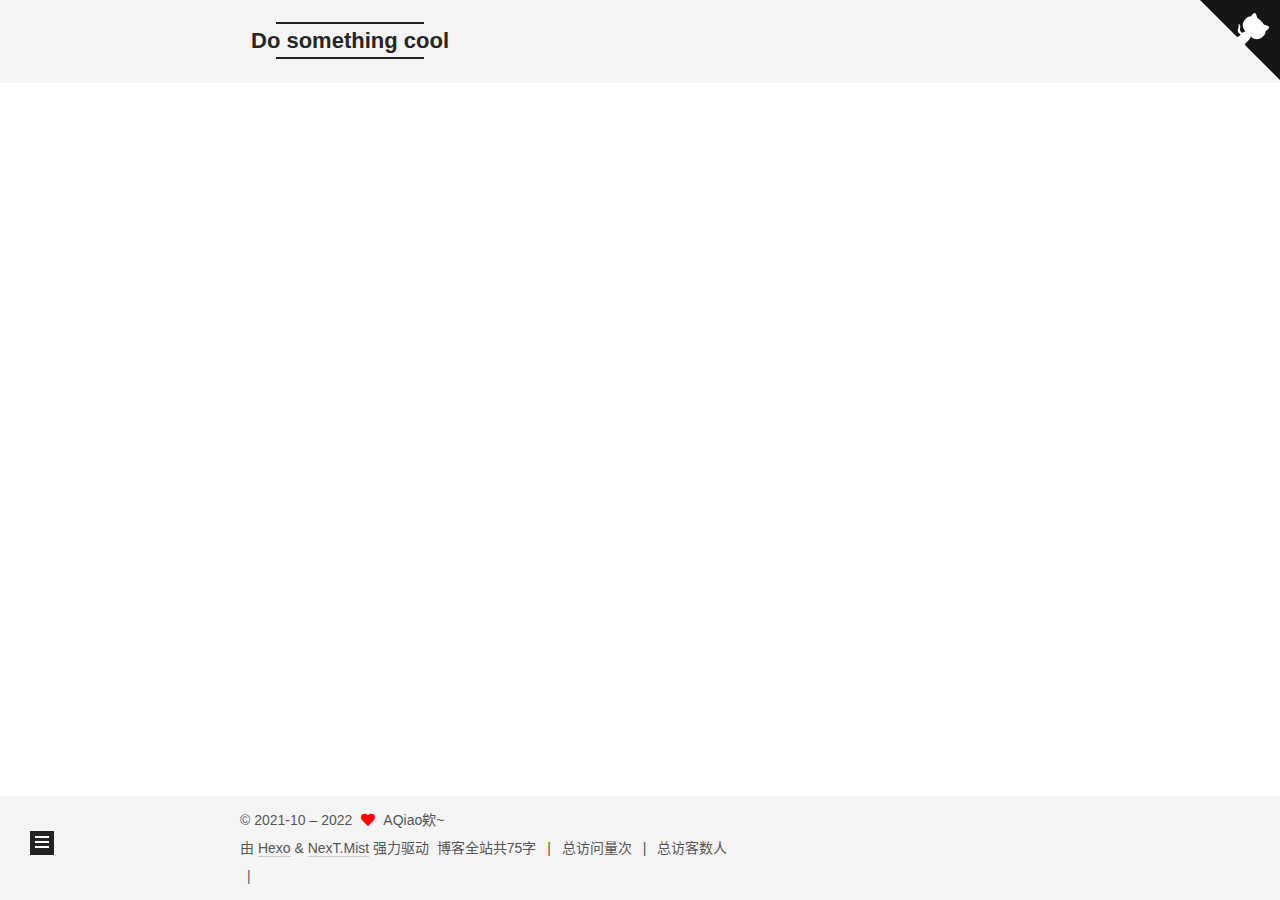
==== about/index.html @ c262dad4 "Site updated: 2022-08-11 15:58:50" ====
<!DOCTYPE html>
<html lang="zh-CN">
<head>
  <meta charset="UTF-8">
<meta name="viewport" content="width=device-width, initial-scale=1, maximum-scale=2">
<meta name="theme-color" content="#222">
<meta name="generator" content="Hexo 6.2.0">
  <link rel="apple-touch-icon" sizes="180x180" href="/images/apple-touch-icon-next.png">
  <link rel="icon" type="image/png" sizes="32x32" href="/images/favicon-32x32-next.png">
  <link rel="icon" type="image/png" sizes="16x16" href="/images/favicon-16x16-next.png">
  <link rel="mask-icon" href="/images/logo.svg" color="#222">

<link rel="stylesheet" href="/css/main.css">


<link rel="stylesheet" href="/lib/font-awesome/css/all.min.css">
  <link rel="stylesheet" href="/lib/pace/pace-theme-minimal.min.css">
  <script src="/lib/pace/pace.min.js"></script>

<script id="hexo-configurations">
    var NexT = window.NexT || {};
    var CONFIG = {"hostname":"example.com","root":"/","scheme":"Mist","version":"7.8.0","exturl":false,"sidebar":{"position":"left","display":"post","padding":18,"offset":12,"onmobile":false},"copycode":{"enable":false,"show_result":false,"style":null},"back2top":{"enable":true,"sidebar":false,"scrollpercent":false},"bookmark":{"enable":false,"color":"#222","save":"auto"},"fancybox":false,"mediumzoom":false,"lazyload":false,"pangu":false,"comments":{"style":"tabs","active":null,"storage":true,"lazyload":false,"nav":null},"algolia":{"hits":{"per_page":10},"labels":{"input_placeholder":"Search for Posts","hits_empty":"We didn't find any results for the search: ${query}","hits_stats":"${hits} results found in ${time} ms"}},"localsearch":{"enable":false,"trigger":"auto","top_n_per_article":1,"unescape":false,"preload":false},"motion":{"enable":true,"async":false,"transition":{"post_block":"fadeIn","post_header":"slideDownIn","post_body":"slideDownIn","coll_header":"slideLeftIn","sidebar":"slideUpIn"}}};
  </script>

  <meta name="description" content="日復一日也會有新的快樂">
<meta property="og:type" content="website">
<meta property="og:title" content="关于">
<meta property="og:url" content="http://example.com/about/index.html">
<meta property="og:site_name" content="Do something cool">
<meta property="og:description" content="日復一日也會有新的快樂">
<meta property="og:locale" content="zh_CN">
<meta property="article:published_time" content="2021-10-11T02:44:35.000Z">
<meta property="article:modified_time" content="2022-08-11T02:46:52.589Z">
<meta property="article:author" content="AQiao欸~">
<meta property="article:tag" content="坚持">
<meta name="twitter:card" content="summary">

<link rel="canonical" href="http://example.com/about/">


<script id="page-configurations">
  // https://hexo.io/docs/variables.html
  CONFIG.page = {
    sidebar: "",
    isHome : false,
    isPost : false,
    lang   : 'zh-CN'
  };
</script>

  <title>关于 | Do something cool
</title>
  






  <noscript>
  <style>
  .use-motion .brand,
  .use-motion .menu-item,
  .sidebar-inner,
  .use-motion .post-block,
  .use-motion .pagination,
  .use-motion .comments,
  .use-motion .post-header,
  .use-motion .post-body,
  .use-motion .collection-header { opacity: initial; }

  .use-motion .site-title,
  .use-motion .site-subtitle {
    opacity: initial;
    top: initial;
  }

  .use-motion .logo-line-before i { left: initial; }
  .use-motion .logo-line-after i { right: initial; }
  </style>
</noscript>

<link rel="alternate" href="/rss2.xml" title="Do something cool" type="application/rss+xml">
</head>

<body itemscope itemtype="http://schema.org/WebPage">
  <div class="container use-motion">
    <div class="headband"></div>
    <a target="_blank" rel="noopener" href="https://your-url" class="github-corner" aria-label="View source on GitHub"><svg width="80" height="80" viewBox="0 0 250 250" style="fill:#151513; color:#fff; position: absolute; top: 0; border: 0; right: 0;" aria-hidden="true"><path d="M0,0 L115,115 L130,115 L142,142 L250,250 L250,0 Z"></path><path d="M128.3,109.0 C113.8,99.7 119.0,89.6 119.0,89.6 C122.0,82.7 120.5,78.6 120.5,78.6 C119.2,72.0 123.4,76.3 123.4,76.3 C127.3,80.9 125.5,87.3 125.5,87.3 C122.9,97.6 130.6,101.9 134.4,103.2" fill="currentColor" style="transform-origin: 130px 106px;" class="octo-arm"></path><path d="M115.0,115.0 C114.9,115.1 118.7,116.5 119.8,115.4 L133.7,101.6 C136.9,99.2 139.9,98.4 142.2,98.6 C133.8,88.0 127.5,74.4 143.8,58.0 C148.5,53.4 154.0,51.2 159.7,51.0 C160.3,49.4 163.2,43.6 171.4,40.1 C171.4,40.1 176.1,42.5 178.8,56.2 C183.1,58.6 187.2,61.8 190.9,65.4 C194.5,69.0 197.7,73.2 200.1,77.6 C213.8,80.2 216.3,84.9 216.3,84.9 C212.7,93.1 206.9,96.0 205.4,96.6 C205.1,102.4 203.0,107.8 198.3,112.5 C181.9,128.9 168.3,122.5 157.7,114.1 C157.9,116.9 156.7,120.9 152.7,124.9 L141.0,136.5 C139.8,137.7 141.6,141.9 141.8,141.8 Z" fill="currentColor" class="octo-body"></path></svg></a><style>.github-corner:hover .octo-arm{animation:octocat-wave 560ms ease-in-out}@keyframes octocat-wave{0%,100%{transform:rotate(0)}20%,60%{transform:rotate(-25deg)}40%,80%{transform:rotate(10deg)}}@media (max-width:500px){.github-corner:hover .octo-arm{animation:none}.github-corner .octo-arm{animation:octocat-wave 560ms ease-in-out}}</style>

    <header class="header" itemscope itemtype="http://schema.org/WPHeader">
      <div class="header-inner"><div class="site-brand-container">
  <div class="site-nav-toggle">
    <div class="toggle" aria-label="切换导航栏">
      <span class="toggle-line toggle-line-first"></span>
      <span class="toggle-line toggle-line-middle"></span>
      <span class="toggle-line toggle-line-last"></span>
    </div>
  </div>

  <div class="site-meta">

    <a href="/" class="brand" rel="start">
      <span class="logo-line-before"><i></i></span>
      <h1 class="site-title">Do something cool</h1>
      <span class="logo-line-after"><i></i></span>
    </a>
      <p class="site-subtitle" itemprop="description">永远相信坚持的力量</p>
  </div>

  <div class="site-nav-right">
    <div class="toggle popup-trigger">
    </div>
  </div>
</div>




<nav class="site-nav">
  <ul id="menu" class="main-menu menu">
        <li class="menu-item menu-item-home">

    <a href="/" rel="section"><i class="fa fa-home fa-fw"></i>首页</a>

  </li>
        <li class="menu-item menu-item-archives">

    <a href="/archives/" rel="section"><i class="fa fa-archive fa-fw"></i>归档</a>

  </li>
        <li class="menu-item menu-item-categories">

    <a href="/categories/" rel="section"><i class="fa fa-th fa-fw"></i>分类</a>

  </li>
        <li class="menu-item menu-item-tags">

    <a href="/tags/" rel="section"><i class="fa fa-tags fa-fw"></i>标签</a>

  </li>
        <li class="menu-item menu-item-about">

    <a href="/about/" rel="section"><i class="fa fa-user fa-fw"></i>关于</a>

  </li>
        <li class="menu-item menu-item-schedule">

    <a href="/schedule/" rel="section"><i class="fa fa-calendar fa-fw"></i>日程表</a>

  </li>
        <li class="menu-item menu-item-resources">

    <a href="/resources/" rel="section"><i class="fa fa-download fa-fw"></i>资源</a>

  </li>
  </ul>
</nav>




</div>
    </header>

    
  <div class="back-to-top">
    <i class="fa fa-arrow-up"></i>
    <span>0%</span>
  </div>


    <main class="main">
      <div class="main-inner">
        <div class="content-wrap">
          
  
  

          <div class="content page posts-expand">
            

    
    
    
    <div class="post-block" lang="zh-CN">
      <header class="post-header">

<h1 class="post-title" itemprop="name headline">关于
</h1>

<div class="post-meta">
  

</div>

</header>

      
      
      
      <div class="post-body">
          
      </div>
      
      
      
    </div>
    

    
    
    


          </div>
          

<script>
  window.addEventListener('tabs:register', () => {
    let { activeClass } = CONFIG.comments;
    if (CONFIG.comments.storage) {
      activeClass = localStorage.getItem('comments_active') || activeClass;
    }
    if (activeClass) {
      let activeTab = document.querySelector(`a[href="#comment-${activeClass}"]`);
      if (activeTab) {
        activeTab.click();
      }
    }
  });
  if (CONFIG.comments.storage) {
    window.addEventListener('tabs:click', event => {
      if (!event.target.matches('.tabs-comment .tab-content .tab-pane')) return;
      let commentClass = event.target.classList[1];
      localStorage.setItem('comments_active', commentClass);
    });
  }
</script>

        </div>
          
  
  <div class="toggle sidebar-toggle">
    <span class="toggle-line toggle-line-first"></span>
    <span class="toggle-line toggle-line-middle"></span>
    <span class="toggle-line toggle-line-last"></span>
  </div>

  <aside class="sidebar">
    <div class="sidebar-inner">

      <ul class="sidebar-nav motion-element">
        <li class="sidebar-nav-toc">
          文章目录
        </li>
        <li class="sidebar-nav-overview">
          站点概览
        </li>
      </ul>

      <!--noindex-->
      <div class="post-toc-wrap sidebar-panel">
      </div>
      <!--/noindex-->

      <div class="site-overview-wrap sidebar-panel">
        <div class="site-author motion-element" itemprop="author" itemscope itemtype="http://schema.org/Person">
    <img class="site-author-image" itemprop="image" alt="AQiao欸~"
      src="/images/avatar.png">
  <p class="site-author-name" itemprop="name">AQiao欸~</p>
  <div class="site-description" itemprop="description">日復一日也會有新的快樂</div>
</div>
<div class="site-state-wrap motion-element">
  <nav class="site-state">
      <div class="site-state-item site-state-posts">
          <a href="/archives/">
        
          <span class="site-state-item-count">1</span>
          <span class="site-state-item-name">日志</span>
        </a>
      </div>
  </nav>
</div>
  <div class="links-of-author motion-element">
      <span class="links-of-author-item">
        <a href="https://github.com/Qiaoxqx" title="GitHub → https:&#x2F;&#x2F;github.com&#x2F;Qiaoxqx" rel="noopener" target="_blank"><i class="fab fa-github fa-fw"></i>GitHub</a>
      </span>
      <span class="links-of-author-item">
        <a href="mailto:strive_xqx0603@126.com" title="E-Mail → mailto:strive_xqx0603@126.com" rel="noopener" target="_blank"><i class="fa fa-envelope fa-fw"></i>E-Mail</a>
      </span>
  </div>


  <div class="links-of-blogroll motion-element">
    <div class="links-of-blogroll-title"><i class="fa fa-link fa-fw"></i>
      Links
    </div>
    <ul class="links-of-blogroll-list">
        <li class="links-of-blogroll-item">
          <a href="https://leetcode.cn/" title="https:&#x2F;&#x2F;leetcode.cn" rel="noopener" target="_blank">leetcode</a>
        </li>
        <li class="links-of-blogroll-item">
          <a href="https://xiaolincoding.com/" title="https:&#x2F;&#x2F;xiaolincoding.com" rel="noopener" target="_blank">小林coding</a>
        </li>
        <li class="links-of-blogroll-item">
          <a href="https://baidu.com/" title="https:&#x2F;&#x2F;baidu.com" rel="noopener" target="_blank">百度</a>
        </li>
    </ul>
  </div>

      </div>

    </div>
  </aside>
  <div id="sidebar-dimmer"></div>


      </div>
    </main>

    <footer class="footer">
      <div class="footer-inner">
        

        

<div class="copyright">
  
  &copy; 2021-10 – 
  <span itemprop="copyrightYear">2022</span>
  <span class="with-love">
    <i class="fa fa-heart"></i>
  </span>
  <span class="author" itemprop="copyrightHolder">AQiao欸~</span>
</div>
  <div class="powered-by">由 <a href="https://hexo.io/" class="theme-link" rel="noopener" target="_blank">Hexo</a> & <a href="https://mist.theme-next.org/" class="theme-link" rel="noopener" target="_blank">NexT.Mist</a> 强力驱动
  </div>

<div class="theme-info">
  <div class="powered-by"></div>
  <span class="post-count">博客全站共75字</span>
</div>


    <script async src="//dn-lbstatics.qbox.me/busuanzi/2.3/busuanzi.pure.mini.js"></script>
    <span class="post-meta-divider">|</span>
    <span id="busuanzi_container_site_pv">总访问量<span id="busuanzi_value_site_pv"></span>次</span>
    <span class="post-meta-divider">|</span>
    <span id="busuanzi_container_site_uv">总访客数<span id="busuanzi_value_site_uv"></span>人</span>
<!-- 不蒜子计数初始值纠正 -->
<script>
$(document).ready(function() {

    var int = setInterval(fixCount, 50);  // 50ms周期检测函数
    var countOffset = 0;  // 初始化首次数据

    function fixCount() {            
       if (document.getElementById("busuanzi_container_site_pv").style.display != "none")
        {
            $("#busuanzi_value_site_pv").html(parseInt($("#busuanzi_value_site_pv").html()) + countOffset); 
            clearInterval(int);
        }                  
        if ($("#busuanzi_container_site_pv").css("display") != "none")
        {
            $("#busuanzi_value_site_uv").html(parseInt($("#busuanzi_value_site_uv").html()) + countOffset); // 加上初始数据 
            clearInterval(int); // 停止检测
        }  
    }
       	
});
</script> 


        
<div class="busuanzi-count">
  <script async src="https://busuanzi.ibruce.info/busuanzi/2.3/busuanzi.pure.mini.js"></script>
    <span class="post-meta-item" id="busuanzi_container_site_uv" style="display: none;">
      <span class="post-meta-item-icon">
        <i class="fa fa-user"></i>
      </span>
      <span class="site-uv" title="总访客量">
        <span id="busuanzi_value_site_uv"></span>
      </span>
    </span>
    <span class="post-meta-divider">|</span>
    <span class="post-meta-item" id="busuanzi_container_site_pv" style="display: none;">
      <span class="post-meta-item-icon">
        <i class="fa fa-eye"></i>
      </span>
      <span class="site-pv" title="总访问量">
        <span id="busuanzi_value_site_pv"></span>
      </span>
    </span>
</div>








      </div>
    </footer>
  </div>

  
  <script src="/lib/anime.min.js"></script>
  <script src="/lib/velocity/velocity.min.js"></script>
  <script src="/lib/velocity/velocity.ui.min.js"></script>

<script src="/js/utils.js"></script>

<script src="/js/motion.js"></script>


<script src="/js/schemes/muse.js"></script>


<script src="/js/next-boot.js"></script>




  















  

  


</body>
</html>
---- css/main.css ----
:root {
  --body-bg-color: #fff;
  --content-bg-color: #f5f5f5;
  --card-bg-color: #f5f5f5;
  --text-color: #555;
  --blockquote-color: #666;
  --link-color: #555;
  --link-hover-color: #222;
  --brand-color: #222;
  --brand-hover-color: #222;
  --table-row-odd-bg-color: #f9f9f9;
  --table-row-hover-bg-color: #f5f5f5;
  --menu-item-bg-color: #ddd;
  --btn-default-bg: transparent;
  --btn-default-color: var(--link-color);
  --btn-default-border-color: var(--link-color);
  --btn-default-hover-bg: transparent;
  --btn-default-hover-color: var(--link-hover-color);
  --btn-default-hover-border-color: var(--link-hover-color);
}
html {
  line-height: 1.15; /* 1 */
  -webkit-text-size-adjust: 100%; /* 2 */
}
body {
  margin: 0;
}
main {
  display: block;
}
h1 {
  font-size: 2em;
  margin: 0.67em 0;
}
hr {
  box-sizing: content-box; /* 1 */
  height: 0; /* 1 */
  overflow: visible; /* 2 */
}
pre {
  font-family: monospace, monospace; /* 1 */
  font-size: 1em; /* 2 */
}
a {
  background: transparent;
}
abbr[title] {
  border-bottom: none; /* 1 */
  text-decoration: underline; /* 2 */
  text-decoration: underline dotted; /* 2 */
}
b,
strong {
  font-weight: bolder;
}
code,
kbd,
samp {
  font-family: monospace, monospace; /* 1 */
  font-size: 1em; /* 2 */
}
small {
  font-size: 80%;
}
sub,
sup {
  font-size: 75%;
  line-height: 0;
  position: relative;
  vertical-align: baseline;
}
sub {
  bottom: -0.25em;
}
sup {
  top: -0.5em;
}
img {
  border-style: none;
}
button,
input,
optgroup,
select,
textarea {
  font-family: inherit; /* 1 */
  font-size: 100%; /* 1 */
  line-height: 1.15; /* 1 */
  margin: 0; /* 2 */
}
button,
input {
/* 1 */
  overflow: visible;
}
button,
select {
/* 1 */
  text-transform: none;
}
button,
[type='button'],
[type='reset'],
[type='submit'] {
  -webkit-appearance: button;
}
button::-moz-focus-inner,
[type='button']::-moz-focus-inner,
[type='reset']::-moz-focus-inner,
[type='submit']::-moz-focus-inner {
  border-style: none;
  padding: 0;
}
button:-moz-focusring,
[type='button']:-moz-focusring,
[type='reset']:-moz-focusring,
[type='submit']:-moz-focusring {
  outline: 1px dotted ButtonText;
}
fieldset {
  padding: 0.35em 0.75em 0.625em;
}
legend {
  box-sizing: border-box; /* 1 */
  color: inherit; /* 2 */
  display: table; /* 1 */
  max-width: 100%; /* 1 */
  padding: 0; /* 3 */
  white-space: normal; /* 1 */
}
progress {
  vertical-align: baseline;
}
textarea {
  overflow: auto;
}
[type='checkbox'],
[type='radio'] {
  box-sizing: border-box; /* 1 */
  padding: 0; /* 2 */
}
[type='number']::-webkit-inner-spin-button,
[type='number']::-webkit-outer-spin-button {
  height: auto;
}
[type='search'] {
  outline-offset: -2px; /* 2 */
  -webkit-appearance: textfield; /* 1 */
}
[type='search']::-webkit-search-decoration {
  -webkit-appearance: none;
}
::-webkit-file-upload-button {
  font: inherit; /* 2 */
  -webkit-appearance: button; /* 1 */
}
details {
  display: block;
}
summary {
  display: list-item;
}
template {
  display: none;
}
[hidden] {
  display: none;
}
::selection {
  background: #262a30;
  color: #eee;
}
html,
body {
  height: 100%;
}
body {
  background: var(--body-bg-color);
  color: var(--text-color);
  font-family: 'Lato', "PingFang SC", "Microsoft YaHei", sans-serif;
  font-size: 1em;
  line-height: 2;
}
@media (max-width: 991px) {
  body {
    padding-left: 0 !important;
    padding-right: 0 !important;
  }
}
h1,
h2,
h3,
h4,
h5,
h6 {
  font-family: 'Lato', "PingFang SC", "Microsoft YaHei", sans-serif;
  font-weight: bold;
  line-height: 1.5;
  margin: 20px 0 15px;
}
h1 {
  font-size: 1.5em;
}
h2 {
  font-size: 1.375em;
}
h3 {
  font-size: 1.25em;
}
h4 {
  font-size: 1.125em;
}
h5 {
  font-size: 1em;
}
h6 {
  font-size: 0.875em;
}
p {
  margin: 0 0 20px 0;
}
a,
span.exturl {
  border-bottom: 1px solid #ccc;
  color: var(--link-color);
  outline: 0;
  text-decoration: none;
  overflow-wrap: break-word;
  word-wrap: break-word;
  cursor: pointer;
}
a:hover,
span.exturl:hover {
  border-bottom-color: var(--link-hover-color);
  color: var(--link-hover-color);
}
iframe,
img,
video {
  display: block;
  margin-left: auto;
  margin-right: auto;
  max-width: 100%;
}
hr {
  background-image: repeating-linear-gradient(-45deg, #ddd, #ddd 4px, transparent 4px, transparent 8px);
  border: 0;
  height: 3px;
  margin: 40px 0;
}
blockquote {
  border-left: 4px solid #ddd;
  color: var(--blockquote-color);
  margin: 0;
  padding: 0 15px;
}
blockquote cite::before {
  content: '-';
  padding: 0 5px;
}
dt {
  font-weight: bold;
}
dd {
  margin: 0;
  padding: 0;
}
kbd {
  background-color: #f5f5f5;
  background-image: linear-gradient(#eee, #fff, #eee);
  border: 1px solid #ccc;
  border-radius: 0.2em;
  box-shadow: 0.1em 0.1em 0.2em rgba(0,0,0,0.1);
  color: #555;
  font-family: inherit;
  padding: 0.1em 0.3em;
  white-space: nowrap;
}
.table-container {
  overflow: auto;
}
table {
  border-collapse: collapse;
  border-spacing: 0;
  font-size: 0.875em;
  margin: 0 0 20px 0;
  width: 100%;
}
tbody tr:nth-of-type(odd) {
  background: var(--table-row-odd-bg-color);
}
tbody tr:hover {
  background: var(--table-row-hover-bg-color);
}
caption,
th,
td {
  font-weight: normal;
  padding: 8px;
  vertical-align: middle;
}
th,
td {
  border: 1px solid #ddd;
  border-bottom: 3px solid #ddd;
}
th {
  font-weight: 700;
  padding-bottom: 10px;
}
td {
  border-bottom-width: 1px;
}
.btn {
  background: var(--btn-default-bg);
  border: 2px solid var(--btn-default-border-color);
  border-radius: 0;
  color: var(--btn-default-color);
  display: inline-block;
  font-size: 0.875em;
  line-height: 2;
  padding: 0 20px;
  text-decoration: none;
  transition-property: background-color;
  transition-delay: 0s;
  transition-duration: 0.2s;
  transition-timing-function: ease-in-out;
}
.btn:hover {
  background: var(--btn-default-hover-bg);
  border-color: var(--btn-default-hover-border-color);
  color: var(--btn-default-hover-color);
}
.btn + .btn {
  margin: 0 0 8px 8px;
}
.btn .fa-fw {
  text-align: left;
  width: 1.285714285714286em;
}
.toggle {
  line-height: 0;
}
.toggle .toggle-line {
  background: #fff;
  display: inline-block;
  height: 2px;
  left: 0;
  position: relative;
  top: 0;
  transition: all 0.4s;
  vertical-align: top;
  width: 100%;
}
.toggle .toggle-line:not(:first-child) {
  margin-top: 3px;
}
.toggle.toggle-arrow .toggle-line-first {
  left: 50%;
  top: 2px;
  transform: rotate(45deg);
  width: 50%;
}
.toggle.toggle-arrow .toggle-line-middle {
  left: 2px;
  width: 90%;
}
.toggle.toggle-arrow .toggle-line-last {
  left: 50%;
  top: -2px;
  transform: rotate(-45deg);
  width: 50%;
}
.toggle.toggle-close .toggle-line-first {
  transform: rotate(-45deg);
  top: 5px;
}
.toggle.toggle-close .toggle-line-middle {
  opacity: 0;
}
.toggle.toggle-close .toggle-line-last {
  transform: rotate(45deg);
  top: -5px;
}
.highlight,
pre {
  background: #f7f7f7;
  color: #4d4d4c;
  line-height: 1.6;
  margin: 0 auto 20px;
}
pre,
code {
  font-family: consolas, Menlo, monospace, "PingFang SC", "Microsoft YaHei";
}
code {
  background: #eee;
  border-radius: 3px;
  color: #555;
  padding: 2px 4px;
  overflow-wrap: break-word;
  word-wrap: break-word;
}
.highlight *::selection {
  background: #d6d6d6;
}
.highlight pre {
  border: 0;
  margin: 0;
  padding: 10px 0;
}
.highlight table {
  border: 0;
  margin: 0;
  width: auto;
}
.highlight td {
  border: 0;
  padding: 0;
}
.highlight figcaption {
  background: #eff2f3;
  color: #4d4d4c;
  display: flex;
  font-size: 0.875em;
  justify-content: space-between;
  line-height: 1.2;
  padding: 0.5em;
}
.highlight figcaption a {
  color: #4d4d4c;
}
.highlight figcaption a:hover {
  border-bottom-color: #4d4d4c;
}
.highlight .gutter {
  -moz-user-select: none;
  -ms-user-select: none;
  -webkit-user-select: none;
  user-select: none;
}
.highlight .gutter pre {
  background: #eff2f3;
  color: #869194;
  padding-left: 10px;
  padding-right: 10px;
  text-align: right;
}
.highlight .code pre {
  background: #f7f7f7;
  padding-left: 10px;
  width: 100%;
}
.gist table {
  width: auto;
}
.gist table td {
  border: 0;
}
pre {
  overflow: auto;
  padding: 10px;
}
pre code {
  background: none;
  color: #4d4d4c;
  font-size: 0.875em;
  padding: 0;
  text-shadow: none;
}
pre .deletion {
  background: #fdd;
}
pre .addition {
  background: #dfd;
}
pre .meta {
  color: #eab700;
  -moz-user-select: none;
  -ms-user-select: none;
  -webkit-user-select: none;
  user-select: none;
}
pre .comment {
  color: #8e908c;
}
pre .variable,
pre .attribute,
pre .tag,
pre .name,
pre .regexp,
pre .ruby .constant,
pre .xml .tag .title,
pre .xml .pi,
pre .xml .doctype,
pre .html .doctype,
pre .css .id,
pre .css .class,
pre .css .pseudo {
  color: #c82829;
}
pre .number,
pre .preprocessor,
pre .built_in,
pre .builtin-name,
pre .literal,
pre .params,
pre .constant,
pre .command {
  color: #f5871f;
}
pre .ruby .class .title,
pre .css .rules .attribute,
pre .string,
pre .symbol,
pre .value,
pre .inheritance,
pre .header,
pre .ruby .symbol,
pre .xml .cdata,
pre .special,
pre .formula {
  color: #718c00;
}
pre .title,
pre .css .hexcolor {
  color: #3e999f;
}
pre .function,
pre .python .decorator,
pre .python .title,
pre .ruby .function .title,
pre .ruby .title .keyword,
pre .perl .sub,
pre .javascript .title,
pre .coffeescript .title {
  color: #4271ae;
}
pre .keyword,
pre .javascript .function {
  color: #8959a8;
}
.blockquote-center {
  border-left: none;
  margin: 40px 0;
  padding: 0;
  position: relative;
  text-align: center;
}
.blockquote-center .fa {
  display: block;
  opacity: 0.6;
  position: absolute;
  width: 100%;
}
.blockquote-center .fa-quote-left {
  border-top: 1px solid #ccc;
  text-align: left;
  top: -20px;
}
.blockquote-center .fa-quote-right {
  border-bottom: 1px solid #ccc;
  text-align: right;
  bottom: -20px;
}
.blockquote-center p,
.blockquote-center div {
  text-align: center;
}
.post-body .group-picture img {
  margin: 0 auto;
  padding: 0 3px;
}
.group-picture-row {
  margin-bottom: 6px;
  overflow: hidden;
}
.group-picture-column {
  float: left;
  margin-bottom: 10px;
}
.post-body .label {
  color: #555;
  display: inline;
  padding: 0 2px;
}
.post-body .label.default {
  background: #f0f0f0;
}
.post-body .label.primary {
  background: #efe6f7;
}
.post-body .label.info {
  background: #e5f2f8;
}
.post-body .label.success {
  background: #e7f4e9;
}
.post-body .label.warning {
  background: #fcf6e1;
}
.post-body .label.danger {
  background: #fae8eb;
}
.post-body .tabs {
  margin-bottom: 20px;
}
.post-body .tabs,
.tabs-comment {
  display: block;
  padding-top: 10px;
  position: relative;
}
.post-body .tabs ul.nav-tabs,
.tabs-comment ul.nav-tabs {
  display: flex;
  flex-wrap: wrap;
  margin: 0;
  margin-bottom: -1px;
  padding: 0;
}
@media (max-width: 413px) {
  .post-body .tabs ul.nav-tabs,
  .tabs-comment ul.nav-tabs {
    display: block;
    margin-bottom: 5px;
  }
}
.post-body .tabs ul.nav-tabs li.tab,
.tabs-comment ul.nav-tabs li.tab {
  border-bottom: 1px solid #ddd;
  border-left: 1px solid transparent;
  border-right: 1px solid transparent;
  border-top: 3px solid transparent;
  flex-grow: 1;
  list-style-type: none;
  border-radius: 0 0 0 0;
}
@media (max-width: 413px) {
  .post-body .tabs ul.nav-tabs li.tab,
  .tabs-comment ul.nav-tabs li.tab {
    border-bottom: 1px solid transparent;
    border-left: 3px solid transparent;
    border-right: 1px solid transparent;
    border-top: 1px solid transparent;
  }
}
@media (max-width: 413px) {
  .post-body .tabs ul.nav-tabs li.tab,
  .tabs-comment ul.nav-tabs li.tab {
    border-radius: 0;
  }
}
.post-body .tabs ul.nav-tabs li.tab a,
.tabs-comment ul.nav-tabs li.tab a {
  border-bottom: initial;
  display: block;
  line-height: 1.8;
  outline: 0;
  padding: 0.25em 0.75em;
  text-align: center;
  transition-delay: 0s;
  transition-duration: 0.2s;
  transition-timing-function: ease-out;
}
.post-body .tabs ul.nav-tabs li.tab a i,
.tabs-comment ul.nav-tabs li.tab a i {
  width: 1.285714285714286em;
}
.post-body .tabs ul.nav-tabs li.tab.active,
.tabs-comment ul.nav-tabs li.tab.active {
  border-bottom: 1px solid transparent;
  border-left: 1px solid #ddd;
  border-right: 1px solid #ddd;
  border-top: 3px solid #fc6423;
}
@media (max-width: 413px) {
  .post-body .tabs ul.nav-tabs li.tab.active,
  .tabs-comment ul.nav-tabs li.tab.active {
    border-bottom: 1px solid #ddd;
    border-left: 3px solid #fc6423;
    border-right: 1px solid #ddd;
    border-top: 1px solid #ddd;
  }
}
.post-body .tabs ul.nav-tabs li.tab.active a,
.tabs-comment ul.nav-tabs li.tab.active a {
  color: var(--link-color);
  cursor: default;
}
.post-body .tabs .tab-content .tab-pane,
.tabs-comment .tab-content .tab-pane {
  border: 1px solid #ddd;
  border-top: 0;
  padding: 20px 20px 0 20px;
  border-radius: 0;
}
.post-body .tabs .tab-content .tab-pane:not(.active),
.tabs-comment .tab-content .tab-pane:not(.active) {
  display: none;
}
.post-body .tabs .tab-content .tab-pane.active,
.tabs-comment .tab-content .tab-pane.active {
  display: block;
}
.post-body .tabs .tab-content .tab-pane.active:nth-of-type(1),
.tabs-comment .tab-content .tab-pane.active:nth-of-type(1) {
  border-radius: 0 0 0 0;
}
@media (max-width: 413px) {
  .post-body .tabs .tab-content .tab-pane.active:nth-of-type(1),
  .tabs-comment .tab-content .tab-pane.active:nth-of-type(1) {
    border-radius: 0;
  }
}
.post-body .note {
  border-radius: 3px;
  margin-bottom: 20px;
  padding: 1em;
  position: relative;
  border: 1px solid #eee;
  border-left-width: 5px;
}
.post-body .note h2,
.post-body .note h3,
.post-body .note h4,
.post-body .note h5,
.post-body .note h6 {
  margin-top: 0;
  border-bottom: initial;
  margin-bottom: 0;
  padding-top: 0;
}
.post-body .note p:first-child,
.post-body .note ul:first-child,
.post-body .note ol:first-child,
.post-body .note table:first-child,
.post-body .note pre:first-child,
.post-body .note blockquote:first-child,
.post-body .note img:first-child {
  margin-top: 0;
}
.post-body .note p:last-child,
.post-body .note ul:last-child,
.post-body .note ol:last-child,
.post-body .note table:last-child,
.post-body .note pre:last-child,
.post-body .note blockquote:last-child,
.post-body .note img:last-child {
  margin-bottom: 0;
}
.post-body .note.default {
  border-left-color: #777;
}
.post-body .note.default h2,
.post-body .note.default h3,
.post-body .note.default h4,
.post-body .note.default h5,
.post-body .note.default h6 {
  color: #777;
}
.post-body .note.primary {
  border-left-color: #6f42c1;
}
.post-body .note.primary h2,
.post-body .note.primary h3,
.post-body .note.primary h4,
.post-body .note.primary h5,
.post-body .note.primary h6 {
  color: #6f42c1;
}
.post-body .note.info {
  border-left-color: #428bca;
}
.post-body .note.info h2,
.post-body .note.info h3,
.post-body .note.info h4,
.post-body .note.info h5,
.post-body .note.info h6 {
  color: #428bca;
}
.post-body .note.success {
  border-left-color: #5cb85c;
}
.post-body .note.success h2,
.post-body .note.success h3,
.post-body .note.success h4,
.post-body .note.success h5,
.post-body .note.success h6 {
  color: #5cb85c;
}
.post-body .note.warning {
  border-left-color: #f0ad4e;
}
.post-body .note.warning h2,
.post-body .note.warning h3,
.post-body .note.warning h4,
.post-body .note.warning h5,
.post-body .note.warning h6 {
  color: #f0ad4e;
}
.post-body .note.danger {
  border-left-color: #d9534f;
}
.post-body .note.danger h2,
.post-body .note.danger h3,
.post-body .note.danger h4,
.post-body .note.danger h5,
.post-body .note.danger h6 {
  color: #d9534f;
}
.pagination .prev,
.pagination .next,
.pagination .page-number,
.pagination .space {
  display: inline-block;
  margin: 0 10px;
  padding: 0 11px;
  position: relative;
  top: -1px;
}
@media (max-width: 767px) {
  .pagination .prev,
  .pagination .next,
  .pagination .page-number,
  .pagination .space {
    margin: 0 5px;
  }
}
.pagination {
  border-top: 1px solid #eee;
  margin: 120px 0 0;
  text-align: center;
}
.pagination .prev,
.pagination .next,
.pagination .page-number {
  border-bottom: 0;
  border-top: 1px solid #eee;
  transition-property: border-color;
  transition-delay: 0s;
  transition-duration: 0.2s;
  transition-timing-function: ease-in-out;
}
.pagination .prev:hover,
.pagination .next:hover,
.pagination .page-number:hover {
  border-top-color: #222;
}
.pagination .space {
  margin: 0;
  padding: 0;
}
.pagination .prev {
  margin-left: 0;
}
.pagination .next {
  margin-right: 0;
}
.pagination .page-number.current {
  background: #ccc;
  border-top-color: #ccc;
  color: #fff;
}
@media (max-width: 767px) {
  .pagination {
    border-top: none;
  }
  .pagination .prev,
  .pagination .next,
  .pagination .page-number {
    border-bottom: 1px solid #eee;
    border-top: 0;
    margin-bottom: 10px;
    padding: 0 10px;
  }
  .pagination .prev:hover,
  .pagination .next:hover,
  .pagination .page-number:hover {
    border-bottom-color: #222;
  }
}
.comments {
  margin-top: 60px;
  overflow: hidden;
}
.comment-button-group {
  display: flex;
  flex-wrap: wrap-reverse;
  justify-content: center;
  margin: 1em 0;
}
.comment-button-group .comment-button {
  margin: 0.1em 0.2em;
}
.comment-button-group .comment-button.active {
  background: var(--btn-default-hover-bg);
  border-color: var(--btn-default-hover-border-color);
  color: var(--btn-default-hover-color);
}
.comment-position {
  display: none;
}
.comment-position.active {
  display: block;
}
.tabs-comment {
  background: var(--content-bg-color);
  margin-top: 4em;
  padding-top: 0;
}
.tabs-comment .comments {
  border: 0;
  box-shadow: none;
  margin-top: 0;
  padding-top: 0;
}
.container {
  min-height: 100%;
  position: relative;
}
.main-inner {
  margin: 0 auto;
  width: 700px;
}
@media (min-width: 1200px) {
  .main-inner {
    width: 800px;
  }
}
@media (min-width: 1600px) {
  .main-inner {
    width: 900px;
  }
}
@media (max-width: 767px) {
  .content-wrap {
    padding: 0 20px;
  }
}
.header {
  background: transparent;
}
.header-inner {
  margin: 0 auto;
  width: 700px;
}
@media (min-width: 1200px) {
  .header-inner {
    width: 800px;
  }
}
@media (min-width: 1600px) {
  .header-inner {
    width: 900px;
  }
}
.site-brand-container {
  display: flex;
  flex-shrink: 0;
  padding: 0 10px;
}
.headband {
  background: #222;
  height: 3px;
}
.site-meta {
  flex-grow: 1;
  text-align: left;
}
@media (max-width: 767px) {
  .site-meta {
    text-align: center;
  }
}
.brand {
  border-bottom: none;
  color: var(--brand-color);
  display: inline-block;
  line-height: 1.375em;
  padding: 0 40px;
  position: relative;
}
.brand:hover {
  color: var(--brand-hover-color);
}
.site-title {
  font-family: 'Lato', "PingFang SC", "Microsoft YaHei", sans-serif;
  font-size: 1.375em;
  font-weight: normal;
  margin: 0;
}
.site-subtitle {
  color: #999;
  font-size: 0.8125em;
  margin: 10px 0;
}
.use-motion .brand {
  opacity: 0;
}
.use-motion .site-title,
.use-motion .site-subtitle,
.use-motion .custom-logo-image {
  opacity: 0;
  position: relative;
  top: -10px;
}
.site-nav-toggle,
.site-nav-right {
  display: none;
}
@media (max-width: 767px) {
  .site-nav-toggle,
  .site-nav-right {
    display: flex;
    flex-direction: column;
    justify-content: center;
  }
}
.site-nav-toggle .toggle,
.site-nav-right .toggle {
  color: var(--text-color);
  padding: 10px;
  width: 22px;
}
.site-nav-toggle .toggle .toggle-line,
.site-nav-right .toggle .toggle-line {
  background: var(--text-color);
  border-radius: 1px;
}
.site-nav {
  display: block;
}
@media (max-width: 767px) {
  .site-nav {
    clear: both;
    display: none;
  }
}
.site-nav.site-nav-on {
  display: block;
}
.menu {
  margin-top: 20px;
  padding-left: 0;
  text-align: center;
}
.menu-item {
  display: inline-block;
  list-style: none;
  margin: 0 10px;
}
@media (max-width: 767px) {
  .menu-item {
    display: block;
    margin-top: 10px;
  }
  .menu-item.menu-item-search {
    display: none;
  }
}
.menu-item a,
.menu-item span.exturl {
  border-bottom: 0;
  display: block;
  font-size: 0.8125em;
  transition-property: border-color;
  transition-delay: 0s;
  transition-duration: 0.2s;
  transition-timing-function: ease-in-out;
}
@media (hover: none) {
  .menu-item a:hover,
  .menu-item span.exturl:hover {
    border-bottom-color: transparent !important;
  }
}
.menu-item .fa,
.menu-item .fab,
.menu-item .far,
.menu-item .fas {
  margin-right: 8px;
}
.menu-item .badge {
  display: inline-block;
  font-weight: bold;
  line-height: 1;
  margin-left: 0.35em;
  margin-top: 0.35em;
  text-align: center;
  white-space: nowrap;
}
@media (max-width: 767px) {
  .menu-item .badge {
    float: right;
    margin-left: 0;
  }
}
.menu-item-active a,
.menu .menu-item a:hover,
.menu .menu-item span.exturl:hover {
  background: var(--menu-item-bg-color);
}
.use-motion .menu-item {
  opacity: 0;
}
.sidebar {
  background: #222;
  bottom: 0;
  box-shadow: inset 0 2px 6px #000;
  position: fixed;
  top: 0;
}
@media (max-width: 991px) {
  .sidebar {
    display: none;
  }
}
.sidebar-inner {
  color: #999;
  padding: 18px 10px;
  text-align: center;
}
.cc-license {
  margin-top: 10px;
  text-align: center;
}
.cc-license .cc-opacity {
  border-bottom: none;
  opacity: 0.7;
}
.cc-license .cc-opacity:hover {
  opacity: 0.9;
}
.cc-license img {
  display: inline-block;
}
.site-author-image {
  border: 2px solid #333;
  display: block;
  margin: 0 auto;
  max-width: 96px;
  padding: 2px;
  border-radius: 50%;
}
.site-author-image {
  transition: transform 1s ease-out;
}
.site-author-image:hover {
  transform: rotateZ(360deg);
}
.site-author-name {
  color: #f5f5f5;
  font-weight: normal;
  margin: 5px 0 0;
  text-align: center;
}
.site-description {
  color: #999;
  font-size: 1em;
  margin-top: 5px;
  text-align: center;
}
.links-of-author {
  margin-top: 15px;
}
.links-of-author a,
.links-of-author span.exturl {
  border-bottom-color: #555;
  display: inline-block;
  font-size: 0.8125em;
  margin-bottom: 10px;
  margin-right: 10px;
  vertical-align: middle;
}
.links-of-author a::before,
.links-of-author span.exturl::before {
  background: #e07c20;
  border-radius: 50%;
  content: ' ';
  display: inline-block;
  height: 4px;
  margin-right: 3px;
  vertical-align: middle;
  width: 4px;
}
.sidebar-button {
  margin-top: 15px;
}
.sidebar-button a {
  border: 1px solid #fc6423;
  border-radius: 4px;
  color: #fc6423;
  display: inline-block;
  padding: 0 15px;
}
.sidebar-button a .fa,
.sidebar-button a .fab,
.sidebar-button a .far,
.sidebar-button a .fas {
  margin-right: 5px;
}
.sidebar-button a:hover {
  background: #fc6423;
  border: 1px solid #fc6423;
  color: #fff;
}
.sidebar-button a:hover .fa,
.sidebar-button a:hover .fab,
.sidebar-button a:hover .far,
.sidebar-button a:hover .fas {
  color: #fff;
}
.links-of-blogroll {
  font-size: 0.8125em;
  margin-top: 10px;
}
.links-of-blogroll-title {
  font-size: 0.875em;
  font-weight: 600;
  margin-top: 0;
}
.links-of-blogroll-list {
  list-style: none;
  margin: 0;
  padding: 0;
}
#sidebar-dimmer {
  display: none;
}
@media (max-width: 767px) {
  #sidebar-dimmer {
    background: #000;
    display: block;
    height: 100%;
    left: 100%;
    opacity: 0;
    position: fixed;
    top: 0;
    width: 100%;
    z-index: 1100;
  }
  .sidebar-active + #sidebar-dimmer {
    opacity: 0.7;
    transform: translateX(-100%);
    transition: opacity 0.5s;
  }
}
.sidebar-nav {
  margin: 0;
  padding-bottom: 20px;
  padding-left: 0;
}
.sidebar-nav li {
  border-bottom: 1px solid transparent;
  color: #666;
  cursor: pointer;
  display: inline-block;
  font-size: 0.875em;
}
.sidebar-nav li.sidebar-nav-overview {
  margin-left: 10px;
}
.sidebar-nav li:hover {
  color: #f5f5f5;
}
.sidebar-nav .sidebar-nav-active {
  border-bottom-color: #87daff;
  color: #87daff;
}
.sidebar-nav .sidebar-nav-active:hover {
  color: #87daff;
}
.sidebar-panel {
  display: none;
  overflow-x: hidden;
  overflow-y: auto;
}
.sidebar-panel-active {
  display: block;
}
.sidebar-toggle {
  background: #222;
  bottom: 45px;
  cursor: pointer;
  height: 14px;
  left: 30px;
  padding: 5px;
  position: fixed;
  width: 14px;
  z-index: 1300;
}
@media (max-width: 991px) {
  .sidebar-toggle {
    left: 20px;
    opacity: 0.8;
    display: none;
  }
}
.sidebar-toggle:hover .toggle-line {
  background: #87daff;
}
.post-toc {
  font-size: 0.875em;
}
.post-toc ol {
  list-style: none;
  margin: 0;
  padding: 0 2px 5px 10px;
  text-align: left;
}
.post-toc ol > ol {
  padding-left: 0;
}
.post-toc ol a {
  transition-property: all;
  transition-delay: 0s;
  transition-duration: 0.2s;
  transition-timing-function: ease-in-out;
}
.post-toc .nav-item {
  line-height: 1.8;
  overflow: hidden;
  text-overflow: ellipsis;
  white-space: nowrap;
}
.post-toc .nav .nav-child {
  display: none;
}
.post-toc .nav .active > .nav-child {
  display: block;
}
.post-toc .nav .active-current > .nav-child {
  display: block;
}
.post-toc .nav .active-current > .nav-child > .nav-item {
  display: block;
}
.post-toc .nav .active > a {
  border-bottom-color: #87daff;
  color: #87daff;
}
.post-toc .nav .active-current > a {
  color: #87daff;
}
.post-toc .nav .active-current > a:hover {
  color: #87daff;
}
.site-state {
  display: flex;
  justify-content: center;
  line-height: 1.4;
  margin-top: 10px;
  overflow: hidden;
  text-align: center;
  white-space: nowrap;
}
.site-state-item {
  padding: 0 15px;
}
.site-state-item:not(:first-child) {
  border-left: 1px solid #333;
}
.site-state-item a {
  border-bottom: none;
}
.site-state-item-count {
  display: block;
  font-size: 1.25em;
  font-weight: 600;
  text-align: center;
}
.site-state-item-name {
  color: inherit;
  font-size: 0.875em;
}
.footer {
  color: #999;
  font-size: 0.875em;
  padding: 20px 0;
}
.footer.footer-fixed {
  bottom: 0;
  left: 0;
  position: absolute;
  right: 0;
}
.footer-inner {
  box-sizing: border-box;
  margin: 0 auto;
  text-align: center;
  width: 700px;
}
@media (min-width: 1200px) {
  .footer-inner {
    width: 800px;
  }
}
@media (min-width: 1600px) {
  .footer-inner {
    width: 900px;
  }
}
.languages {
  display: inline-block;
  font-size: 1.125em;
  position: relative;
}
.languages .lang-select-label span {
  margin: 0 0.5em;
}
.languages .lang-select {
  height: 100%;
  left: 0;
  opacity: 0;
  position: absolute;
  top: 0;
  width: 100%;
}
.with-love {
  color: #ff0000;
  display: inline-block;
  margin: 0 5px;
}
.powered-by,
.theme-info {
  display: inline-block;
}
@-moz-keyframes iconAnimate {
  0%, 100% {
    transform: scale(1);
  }
  10%, 30% {
    transform: scale(0.9);
  }
  20%, 40%, 60%, 80% {
    transform: scale(1.1);
  }
  50%, 70% {
    transform: scale(1.1);
  }
}
@-webkit-keyframes iconAnimate {
  0%, 100% {
    transform: scale(1);
  }
  10%, 30% {
    transform: scale(0.9);
  }
  20%, 40%, 60%, 80% {
    transform: scale(1.1);
  }
  50%, 70% {
    transform: scale(1.1);
  }
}
@-o-keyframes iconAnimate {
  0%, 100% {
    transform: scale(1);
  }
  10%, 30% {
    transform: scale(0.9);
  }
  20%, 40%, 60%, 80% {
    transform: scale(1.1);
  }
  50%, 70% {
    transform: scale(1.1);
  }
}
@keyframes iconAnimate {
  0%, 100% {
    transform: scale(1);
  }
  10%, 30% {
    transform: scale(0.9);
  }
  20%, 40%, 60%, 80% {
    transform: scale(1.1);
  }
  50%, 70% {
    transform: scale(1.1);
  }
}
.back-to-top {
  font-size: 12px;
  text-align: center;
  transition-delay: 0s;
  transition-duration: 0.2s;
  transition-timing-function: ease-in-out;
}
.back-to-top {
  background: #222;
  bottom: -100px;
  box-sizing: border-box;
  color: #fff;
  cursor: pointer;
  left: 30px;
  opacity: 1;
  padding: 0 6px;
  position: fixed;
  transition-property: bottom;
  z-index: 1300;
  width: 24px;
}
.back-to-top span {
  display: none;
}
.back-to-top:hover {
  color: #87daff;
}
.back-to-top.back-to-top-on {
  bottom: 19px;
}
@media (max-width: 991px) {
  .back-to-top {
    left: 20px;
    opacity: 0.8;
  }
}
.post-body {
  font-family: 'Lato', "PingFang SC", "Microsoft YaHei", sans-serif;
  overflow-wrap: break-word;
  word-wrap: break-word;
}
@media (min-width: 1200px) {
  .post-body {
    font-size: 1.125em;
  }
}
.post-body .exturl .fa {
  font-size: 0.875em;
  margin-left: 4px;
}
.post-body .image-caption,
.post-body .figure .caption {
  color: #999;
  font-size: 0.875em;
  font-weight: bold;
  line-height: 1;
  margin: -20px auto 15px;
  text-align: center;
}
.post-sticky-flag {
  display: inline-block;
  transform: rotate(30deg);
}
.post-button {
  margin-top: 40px;
  text-align: center;
}
.use-motion .post-block,
.use-motion .pagination,
.use-motion .comments {
  opacity: 0;
  margin-top: 60px;
  margin-bottom: 60px;
  padding: 25px;
  background: rgba(255,255,255,0.9) none repeat scroll !important;
  -webkit-box-shadow: 0 0 5px rgba(202,203,203,0.5);
  -moz-box-shadow: 0 0 5px rgba(202,203,204,0.5);
}
.use-motion .pagination,
.use-motion .comments {
  opacity: 0;
}
.use-motion .post-header {
  opacity: 0;
}
.use-motion .post-body {
  opacity: 0;
}
.use-motion .collection-header {
  opacity: 0;
}
.post-body p a {
  color: #c9f;
  border-bottom: none;
}
.post-body p a:hover {
  color: #99f;
  text-decoration: underline;
}
.posts-collapse {
  margin-left: 35px;
  position: relative;
}
@media (max-width: 767px) {
  .posts-collapse {
    margin-left: 0px;
    margin-right: 0px;
  }
}
.posts-collapse .collection-title {
  font-size: 1.125em;
  position: relative;
}
.posts-collapse .collection-title::before {
  background: #999;
  border: 1px solid #fff;
  border-radius: 50%;
  content: ' ';
  height: 10px;
  left: 0;
  margin-left: -6px;
  margin-top: -4px;
  position: absolute;
  top: 50%;
  width: 10px;
}
.posts-collapse .collection-year {
  font-size: 1.5em;
  font-weight: bold;
  margin: 60px 0;
  position: relative;
}
.posts-collapse .collection-year::before {
  background: #bbb;
  border-radius: 50%;
  content: ' ';
  height: 8px;
  left: 0;
  margin-left: -4px;
  margin-top: -4px;
  position: absolute;
  top: 50%;
  width: 8px;
}
.posts-collapse .collection-header {
  display: block;
  margin: 0 0 0 20px;
}
.posts-collapse .collection-header small {
  color: #bbb;
  margin-left: 5px;
}
.posts-collapse .post-header {
  border-bottom: 1px dashed #ccc;
  margin: 30px 0;
  padding-left: 15px;
  position: relative;
  transition-property: border;
  transition-delay: 0s;
  transition-duration: 0.2s;
  transition-timing-function: ease-in-out;
}
.posts-collapse .post-header::before {
  background: #bbb;
  border: 1px solid #fff;
  border-radius: 50%;
  content: ' ';
  height: 6px;
  left: 0;
  margin-left: -4px;
  position: absolute;
  top: 0.75em;
  transition-property: background;
  width: 6px;
  transition-delay: 0s;
  transition-duration: 0.2s;
  transition-timing-function: ease-in-out;
}
.posts-collapse .post-header:hover {
  border-bottom-color: #666;
}
.posts-collapse .post-header:hover::before {
  background: #222;
}
.posts-collapse .post-meta {
  display: inline;
  font-size: 0.75em;
  margin-right: 10px;
}
.posts-collapse .post-title {
  display: inline;
}
.posts-collapse .post-title a,
.posts-collapse .post-title span.exturl {
  border-bottom: none;
  color: var(--link-color);
}
.posts-collapse .post-title .fa-external-link-alt {
  font-size: 0.875em;
  margin-left: 5px;
}
.posts-collapse::before {
  background: #f5f5f5;
  content: ' ';
  height: 100%;
  left: 0;
  margin-left: -2px;
  position: absolute;
  top: 1.25em;
  width: 4px;
}
.post-eof {
  background: #ccc;
  height: 1px;
  margin: 80px auto 60px;
  text-align: center;
  width: 8%;
}
.post-block:last-of-type .post-eof {
  display: none;
}
.content {
  padding-top: 40px;
}
@media (min-width: 992px) {
  .post-body {
    text-align: justify;
  }
}
@media (max-width: 991px) {
  .post-body {
    text-align: justify;
  }
}
.post-body h1,
.post-body h2,
.post-body h3,
.post-body h4,
.post-body h5,
.post-body h6 {
  padding-top: 10px;
}
.post-body h1 .header-anchor,
.post-body h2 .header-anchor,
.post-body h3 .header-anchor,
.post-body h4 .header-anchor,
.post-body h5 .header-anchor,
.post-body h6 .header-anchor {
  border-bottom-style: none;
  color: #ccc;
  float: right;
  margin-left: 10px;
  visibility: hidden;
}
.post-body h1 .header-anchor:hover,
.post-body h2 .header-anchor:hover,
.post-body h3 .header-anchor:hover,
.post-body h4 .header-anchor:hover,
.post-body h5 .header-anchor:hover,
.post-body h6 .header-anchor:hover {
  color: inherit;
}
.post-body h1:hover .header-anchor,
.post-body h2:hover .header-anchor,
.post-body h3:hover .header-anchor,
.post-body h4:hover .header-anchor,
.post-body h5:hover .header-anchor,
.post-body h6:hover .header-anchor {
  visibility: visible;
}
.post-body iframe,
.post-body img,
.post-body video {
  margin-bottom: 20px;
}
.post-body .video-container {
  height: 0;
  margin-bottom: 20px;
  overflow: hidden;
  padding-top: 75%;
  position: relative;
  width: 100%;
}
.post-body .video-container iframe,
.post-body .video-container object,
.post-body .video-container embed {
  height: 100%;
  left: 0;
  margin: 0;
  position: absolute;
  top: 0;
  width: 100%;
}
.post-gallery {
  align-items: center;
  display: grid;
  grid-gap: 10px;
  grid-template-columns: 1fr 1fr 1fr;
  margin-bottom: 20px;
}
@media (max-width: 767px) {
  .post-gallery {
    grid-template-columns: 1fr 1fr;
  }
}
.post-gallery a {
  border: 0;
}
.post-gallery img {
  margin: 0;
}
.posts-expand .post-header {
  font-size: 1.125em;
}
.posts-expand .post-title {
  font-size: 1.5em;
  font-weight: normal;
  margin: initial;
  text-align: center;
  overflow-wrap: break-word;
  word-wrap: break-word;
}
.posts-expand .post-title-link {
  border-bottom: none;
  color: var(--link-color);
  display: inline-block;
  position: relative;
  vertical-align: top;
}
.posts-expand .post-title-link::before {
  background: var(--link-color);
  bottom: 0;
  content: '';
  height: 2px;
  left: 0;
  position: absolute;
  transform: scaleX(0);
  visibility: hidden;
  width: 100%;
  transition-delay: 0s;
  transition-duration: 0.2s;
  transition-timing-function: ease-in-out;
}
.posts-expand .post-title-link:hover::before {
  transform: scaleX(1);
  visibility: visible;
}
.posts-expand .post-title-link .fa-external-link-alt {
  font-size: 0.875em;
  margin-left: 5px;
}
.posts-expand .post-meta {
  color: #999;
  font-family: 'Lato', "PingFang SC", "Microsoft YaHei", sans-serif;
  font-size: 0.75em;
  margin: 3px 0 60px 0;
  text-align: center;
}
.posts-expand .post-meta .post-description {
  font-size: 0.875em;
  margin-top: 2px;
}
.posts-expand .post-meta time {
  border-bottom: 1px dashed #999;
  cursor: pointer;
}
.post-meta .post-meta-item + .post-meta-item::before {
  content: '|';
  margin: 0 0.5em;
}
.post-meta-divider {
  margin: 0 0.5em;
}
.post-meta-item-icon {
  margin-right: 3px;
}
@media (max-width: 991px) {
  .post-meta-item-icon {
    display: inline-block;
  }
}
@media (max-width: 991px) {
  .post-meta-item-text {
    display: none;
  }
}
.post-nav {
  border-top: 1px solid #eee;
  display: flex;
  justify-content: space-between;
  margin-top: 15px;
  padding: 10px 5px 0;
}
.post-nav-item {
  flex: 1;
}
.post-nav-item a {
  border-bottom: none;
  display: block;
  font-size: 0.875em;
  line-height: 1.6;
  position: relative;
}
.post-nav-item a:active {
  top: 2px;
}
.post-nav-item .fa {
  font-size: 0.75em;
}
.post-nav-item:first-child {
  margin-right: 15px;
}
.post-nav-item:first-child .fa {
  margin-right: 5px;
}
.post-nav-item:last-child {
  margin-left: 15px;
  text-align: right;
}
.post-nav-item:last-child .fa {
  margin-left: 5px;
}
.rtl.post-body p,
.rtl.post-body a,
.rtl.post-body h1,
.rtl.post-body h2,
.rtl.post-body h3,
.rtl.post-body h4,
.rtl.post-body h5,
.rtl.post-body h6,
.rtl.post-body li,
.rtl.post-body ul,
.rtl.post-body ol {
  direction: rtl;
  font-family: UKIJ Ekran;
}
.rtl.post-title {
  font-family: UKIJ Ekran;
}
.post-tags {
  margin-top: 40px;
  text-align: center;
}
.post-tags a {
  display: inline-block;
  font-size: 0.8125em;
}
.post-tags a:not(:last-child) {
  margin-right: 10px;
}
.post-widgets {
  border-top: 1px solid #eee;
  margin-top: 15px;
  text-align: center;
}
.wp_rating {
  height: 20px;
  line-height: 20px;
  margin-top: 10px;
  padding-top: 6px;
  text-align: center;
}
.social-like {
  display: flex;
  font-size: 0.875em;
  justify-content: center;
  text-align: center;
}
.reward-container {
  margin: 20px auto;
  padding: 10px 0;
  text-align: center;
  width: 90%;
}
.reward-container button {
  background: transparent;
  border: 1px solid #fc6423;
  border-radius: 0;
  color: #fc6423;
  cursor: pointer;
  line-height: 2;
  outline: 0;
  padding: 0 15px;
  vertical-align: text-top;
}
.reward-container button:hover {
  background: #fc6423;
  border: 1px solid transparent;
  color: #fa9366;
}
#qr {
  padding-top: 20px;
}
#qr a {
  border: 0;
}
#qr img {
  display: inline-block;
  margin: 0.8em 2em 0 2em;
  max-width: 100%;
  width: 180px;
}
#qr p {
  text-align: center;
}
.post-copyright {
  background: var(--card-bg-color);
  border-left: 3px solid #ff2a2a;
  list-style: none;
  margin: 2em 0 0;
  padding: 0.5em 1em;
}
.followme {
  align-items: center;
  background: var(--card-bg-color);
  border-left: 3px solid #ff2a2a;
  color: #bbb;
  margin: 2em 0 1em 0;
  padding: 1em 1.5em;
  display: flex;
  flex-direction: column;
  justify-content: center;
}
.followme .social-list {
  align-items: center;
  display: flex;
  flex-wrap: wrap;
}
.followme .social-list .social-item {
  margin: 0.5em 2em;
}
@media (max-width: 991px) {
  .followme .social-list .social-item {
    margin: 0.5em 0.75em;
  }
}
.followme .social-list .social-link {
  border: 0;
  display: inline-block;
  text-align: center;
}
.followme .social-list .social-link .icon {
  font-size: 1.75em;
  height: 1.75em;
  width: 1.75em;
}
.followme .social-list .social-link .label {
  display: block;
  font-size: 14px;
}
.category-all-page .category-all-title {
  text-align: center;
}
.category-all-page .category-all {
  margin-top: 20px;
}
.category-all-page .category-list {
  list-style: none;
  margin: 0;
  padding: 0;
}
.category-all-page .category-list-item {
  margin: 5px 10px;
}
.category-all-page .category-list-count {
  color: #bbb;
}
.category-all-page .category-list-count::before {
  content: ' (';
  display: inline;
}
.category-all-page .category-list-count::after {
  content: ') ';
  display: inline;
}
.category-all-page .category-list-child {
  padding-left: 10px;
}
.event-list {
  padding: 0;
}
.event-list hr {
  background: #222;
  margin: 20px 0 45px 0;
}
.event-list hr::after {
  background: #222;
  color: #fff;
  content: 'NOW';
  display: inline-block;
  font-weight: bold;
  padding: 0 5px;
  text-align: right;
}
.event-list .event {
  background: #222;
  margin: 20px 0;
  min-height: 40px;
  padding: 15px 0 15px 10px;
}
.event-list .event .event-summary {
  color: #fff;
  margin: 0;
  padding-bottom: 3px;
}
.event-list .event .event-summary::before {
  animation: dot-flash 1s alternate infinite ease-in-out;
  color: #fff;
  content: '\f111';
  display: inline-block;
  font-size: 10px;
  margin-right: 25px;
  vertical-align: middle;
  font-family: 'Font Awesome 5 Free';
  font-weight: 900;
}
.event-list .event .event-relative-time {
  color: #bbb;
  display: inline-block;
  font-size: 12px;
  font-weight: normal;
  padding-left: 12px;
}
.event-list .event .event-details {
  color: #fff;
  display: block;
  line-height: 18px;
  margin-left: 56px;
  padding-bottom: 6px;
  padding-top: 3px;
  text-indent: -24px;
}
.event-list .event .event-details::before {
  color: #fff;
  display: inline-block;
  margin-right: 9px;
  text-align: center;
  text-indent: 0;
  width: 14px;
  font-family: 'Font Awesome 5 Free';
  font-weight: 900;
}
.event-list .event .event-details.event-location::before {
  content: '\f041';
}
.event-list .event .event-details.event-duration::before {
  content: '\f017';
}
.event-list .event-past {
  background: #f5f5f5;
}
.event-list .event-past .event-summary,
.event-list .event-past .event-details {
  color: #bbb;
  opacity: 0.9;
}
.event-list .event-past .event-summary::before,
.event-list .event-past .event-details::before {
  animation: none;
  color: #bbb;
}
@-moz-keyframes dot-flash {
  from {
    opacity: 1;
    transform: scale(1);
  }
  to {
    opacity: 0;
    transform: scale(0.8);
  }
}
@-webkit-keyframes dot-flash {
  from {
    opacity: 1;
    transform: scale(1);
  }
  to {
    opacity: 0;
    transform: scale(0.8);
  }
}
@-o-keyframes dot-flash {
  from {
    opacity: 1;
    transform: scale(1);
  }
  to {
    opacity: 0;
    transform: scale(0.8);
  }
}
@keyframes dot-flash {
  from {
    opacity: 1;
    transform: scale(1);
  }
  to {
    opacity: 0;
    transform: scale(0.8);
  }
}
ul.breadcrumb {
  font-size: 0.75em;
  list-style: none;
  margin: 1em 0;
  padding: 0 2em;
  text-align: center;
}
ul.breadcrumb li {
  display: inline;
}
ul.breadcrumb li + li::before {
  content: '/\00a0';
  font-weight: normal;
  padding: 0.5em;
}
ul.breadcrumb li + li:last-child {
  font-weight: bold;
}
.tag-cloud {
  text-align: center;
}
.tag-cloud a {
  display: inline-block;
  margin: 10px;
}
.tag-cloud a:hover {
  color: var(--link-hover-color) !important;
}
hr {
  height: 2px;
  margin: 20px 0;
}
.btn {
  padding: 0 10px;
}
.headband {
  display: none;
}
.main-inner {
  padding-bottom: 80px;
}
@media (max-width: 767px) {
  .main-inner {
    width: auto;
  }
}
.content {
  padding-top: 80px;
}
@media (max-width: 767px) {
  .content {
    padding-top: 60px;
  }
}
.pagination {
  margin: 120px 0 0;
  text-align: left;
}
@media (max-width: 767px) {
  .pagination {
    margin: 80px 10px 0;
    text-align: center;
  }
}
.footer {
  background: var(--content-bg-color);
  color: var(--text-color);
  padding: 10px 0;
}
.footer-inner {
  text-align: left;
}
@media (max-width: 767px) {
  .footer-inner {
    text-align: center;
    width: auto;
  }
}
.header {
  background: var(--content-bg-color);
}
.header-inner {
  align-items: center;
  display: flex;
  padding: 20px 0;
}
@media (max-width: 767px) {
  .header-inner {
    display: block;
    padding: 10px 0;
    width: auto;
  }
}
.site-meta {
  line-height: normal;
}
.site-meta .brand {
  padding: 2px 1px;
}
@media (max-width: 767px) {
  .site-meta .brand {
    display: block;
  }
}
.site-meta .site-title {
  font-weight: bolder;
}
.logo-line-before,
.logo-line-after {
  display: block;
  margin: 0 auto;
  overflow: hidden;
  width: 75%;
}
@media (max-width: 767px) {
  .logo-line-before,
  .logo-line-after {
    display: none;
  }
}
.logo-line-before i,
.logo-line-after i {
  background: var(--brand-color);
  display: block;
  height: 2px;
  position: relative;
}
.use-motion .logo-line-before i {
  left: -100%;
}
.use-motion .logo-line-after i {
  right: -100%;
}
.site-subtitle {
  display: none;
}
.site-nav {
  flex-grow: 1;
}
@media (max-width: 767px) {
  .site-nav {
    padding: 10px 10px 0;
  }
}
.menu {
  margin: 0;
}
.menu .menu-item {
  margin: 0;
}
@media (max-width: 767px) {
  .menu .menu-item {
    margin-top: 5px;
  }
}
.menu .menu-item a,
.menu .menu-item span.exturl {
  border-radius: 2px;
  padding: 0 10px;
  transition-property: background;
}
@media (max-width: 767px) {
  .menu .menu-item a,
  .menu .menu-item span.exturl {
    text-align: left;
  }
}
.menu .menu-item .badge {
  background: #fff;
  border-radius: 10px;
  color: #555;
  padding: 1px 4px;
  text-shadow: 1px 1px 0 rgba(0,0,0,0.1);
}
.posts-expand.index .post-title,
.posts-expand.index .post-meta {
  text-align: left;
}
@media (max-width: 767px) {
  .posts-expand.index .post-title,
  .posts-expand.index .post-meta {
    text-align: center;
  }
}
.posts-expand.index .post-meta {
  margin: 5px 0 20px 0;
}
.posts-expand .post-eof {
  display: none;
}
.posts-expand .post-block:not(:first-child) {
  margin-top: 120px;
}
.posts-expand .post-title,
.posts-expand .post-meta {
  text-align: center;
}
.posts-expand .post-body img {
  margin-left: 0;
}
.posts-expand .post-tags {
  text-align: left;
}
.posts-expand .post-tags a {
  background: #f5f5f5;
  border-bottom: none;
  padding: 1px 5px;
}
.posts-expand .post-tags a:hover {
  background: #ccc;
}
.posts-expand .post-nav {
  margin-top: 40px;
}
.post-button {
  margin-top: 20px;
  text-align: left;
}
.post-button .btn {
  background: none;
  border: 0;
  border-bottom: 2px solid var(--btn-default-border-color);
  padding: 0;
  transition-property: border;
}
.post-button .btn:hover {
  border-bottom-color: var(--btn-default-hover-border-color);
}
.sidebar {
  left: -320px;
}
.sidebar.sidebar-active {
  left: 0;
}
.sidebar {
  width: 320px;
  z-index: 1200;
  transition-delay: 0s;
  transition-duration: 0.2s;
  transition-timing-function: ease-out;
}
.sidebar a,
.sidebar span.exturl {
  border-bottom-color: #555;
  color: #999;
}
.sidebar a:hover,
.sidebar span.exturl:hover {
  border-bottom-color: #eee;
  color: #eee;
}
.links-of-blogroll-item {
  padding: 2px 10px;
}
.links-of-blogroll-item a,
.links-of-blogroll-item span.exturl {
  box-sizing: border-box;
  display: inline-block;
  max-width: 280px;
  overflow: hidden;
  text-overflow: ellipsis;
  white-space: nowrap;
}
.sub-menu {
  margin: 10px 0;
}
.sub-menu .menu-item {
  display: inline-block;
}
body {
  background: url("/themes/next/source/images/background.png");
  background-size: cover;
  background-repeat: no-repeat;
  background-attachment: fixed;
  background-position: 50% 50%;
}
code {
  color: #0477ab;
  background: #fbf7f8;
  margin: 2px;
}
.highlight,
pre {
  margin: 5px 0;
  padding: 5px;
  border-radius: 3px;
}
.highlight,
code,
pre {
  border: 1px solid #d6d6d6;
}
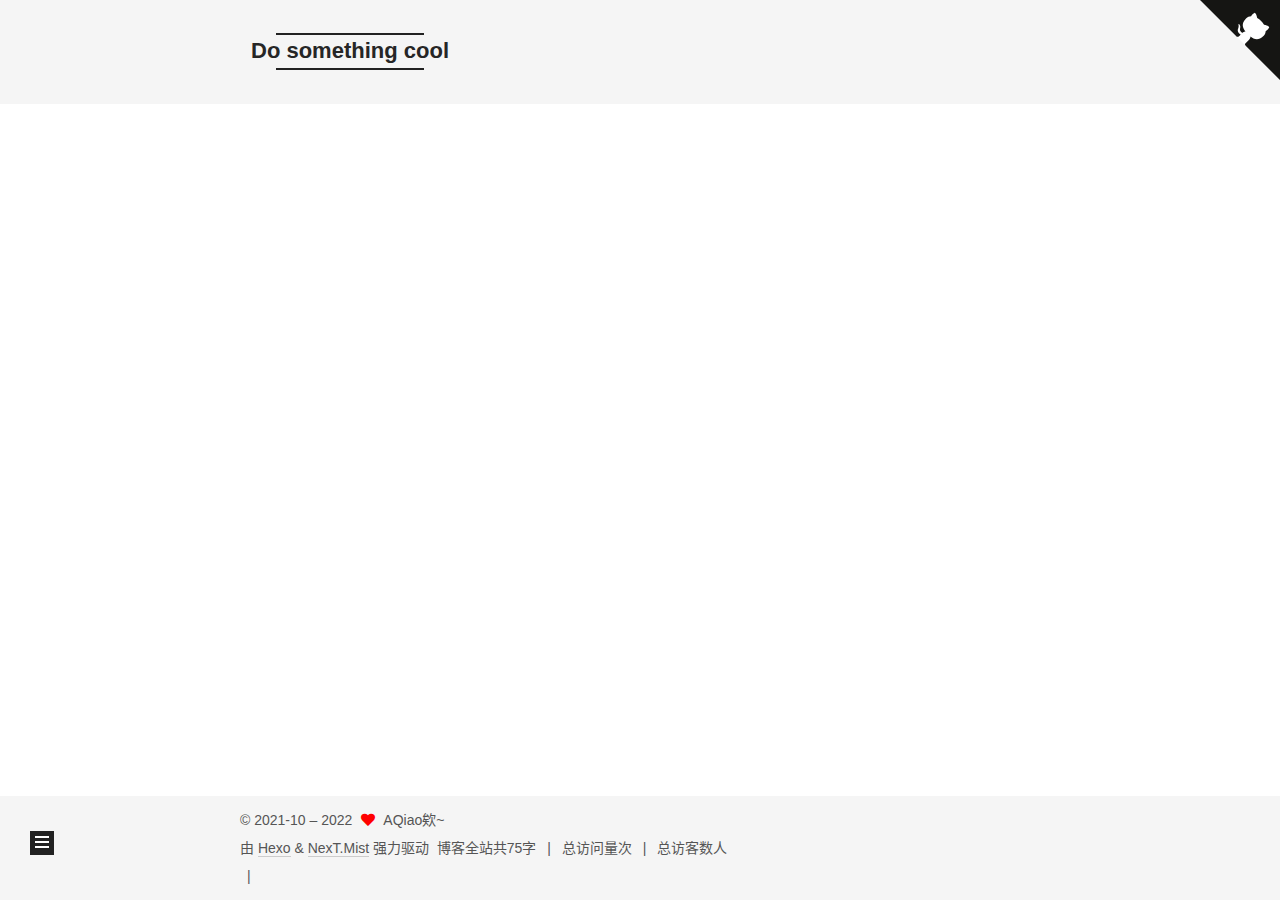
==== commit 7691fcb1: "Site updated: 2022-08-11 16:03:20" ====
--- a/about/index.html
+++ b/about/index.html
@@ -19,7 +19,7 @@
 
 <script id="hexo-configurations">
     var NexT = window.NexT || {};
-    var CONFIG = {"hostname":"example.com","root":"/","scheme":"Mist","version":"7.8.0","exturl":false,"sidebar":{"position":"left","display":"post","padding":18,"offset":12,"onmobile":false},"copycode":{"enable":false,"show_result":false,"style":null},"back2top":{"enable":true,"sidebar":false,"scrollpercent":false},"bookmark":{"enable":false,"color":"#222","save":"auto"},"fancybox":false,"mediumzoom":false,"lazyload":false,"pangu":false,"comments":{"style":"tabs","active":null,"storage":true,"lazyload":false,"nav":null},"algolia":{"hits":{"per_page":10},"labels":{"input_placeholder":"Search for Posts","hits_empty":"We didn't find any results for the search: ${query}","hits_stats":"${hits} results found in ${time} ms"}},"localsearch":{"enable":false,"trigger":"auto","top_n_per_article":1,"unescape":false,"preload":false},"motion":{"enable":true,"async":false,"transition":{"post_block":"fadeIn","post_header":"slideDownIn","post_body":"slideDownIn","coll_header":"slideLeftIn","sidebar":"slideUpIn"}}};
+    var CONFIG = {"hostname":"example.com","root":"/","scheme":"Mist","version":"7.8.0","exturl":false,"sidebar":{"position":"left","display":"post","padding":18,"offset":12,"onmobile":false},"copycode":{"enable":false,"show_result":false,"style":null},"back2top":{"enable":true,"sidebar":false,"scrollpercent":false},"bookmark":{"enable":false,"color":"#222","save":"auto"},"fancybox":false,"mediumzoom":false,"lazyload":false,"pangu":false,"comments":{"style":"tabs","active":null,"storage":true,"lazyload":false,"nav":null},"algolia":{"hits":{"per_page":10},"labels":{"input_placeholder":"Search for Posts","hits_empty":"We didn't find any results for the search: ${query}","hits_stats":"${hits} results found in ${time} ms"}},"localsearch":{"enable":true,"trigger":"manual","top_n_per_article":1,"unescape":false,"preload":false},"motion":{"enable":true,"async":false,"transition":{"post_block":"fadeIn","post_header":"slideDownIn","post_body":"slideDownIn","coll_header":"slideLeftIn","sidebar":"slideUpIn"}}};
   </script>
 
   <meta name="description" content="日復一日也會有新的快樂">
@@ -110,6 +110,7 @@
 
   <div class="site-nav-right">
     <div class="toggle popup-trigger">
+        <i class="fa fa-search fa-fw fa-lg"></i>
     </div>
   </div>
 </div>
@@ -154,11 +155,38 @@
     <a href="/resources/" rel="section"><i class="fa fa-download fa-fw"></i>资源</a>
 
   </li>
+      <li class="menu-item menu-item-search">
+        <a role="button" class="popup-trigger"><i class="fa fa-search fa-fw"></i>搜索
+        </a>
+      </li>
   </ul>
 </nav>
 
 
 
+  <div class="search-pop-overlay">
+    <div class="popup search-popup">
+        <div class="search-header">
+  <span class="search-icon">
+    <i class="fa fa-search"></i>
+  </span>
+  <div class="search-input-container">
+    <input autocomplete="off" autocapitalize="off"
+           placeholder="搜索..." spellcheck="false"
+           type="search" class="search-input">
+  </div>
+  <span class="popup-btn-close">
+    <i class="fa fa-times-circle"></i>
+  </span>
+</div>
+<div id="search-result">
+  <div id="no-result">
+    <i class="fa fa-spinner fa-pulse fa-5x fa-fw"></i>
+  </div>
+</div>
+
+    </div>
+  </div>
 
 </div>
     </header>
@@ -428,6 +456,10 @@
 
 
 
+  
+<script src="/js/local-search.js"></script>
+
+
 
 
 
--- a/css/main.css
+++ b/css/main.css
@@ -1175,7 +1175,7 @@
 }
 .links-of-author a::before,
 .links-of-author span.exturl::before {
-  background: #e07c20;
+  background: #f5ff69;
   border-radius: 50%;
   content: ' ';
   display: inline-block;
@@ -2211,6 +2211,106 @@
 .tag-cloud a:hover {
   color: var(--link-hover-color) !important;
 }
+.search-pop-overlay {
+  background: rgba(0,0,0,0);
+  height: 100%;
+  left: 0;
+  position: fixed;
+  top: 0;
+  transition: visibility 0s linear 0.2s, background 0.2s;
+  visibility: hidden;
+  width: 100%;
+  z-index: 1400;
+}
+.search-pop-overlay.search-active {
+  background: rgba(0,0,0,0.3);
+  transition: background 0.2s;
+  visibility: visible;
+}
+.search-popup {
+  background: var(--card-bg-color);
+  border-radius: 5px;
+  height: 80%;
+  left: calc(50% - 350px);
+  position: fixed;
+  top: 10%;
+  transform: scale(0);
+  transition: transform 0.2s;
+  width: 700px;
+  z-index: 1500;
+}
+.search-active .search-popup {
+  transform: scale(1);
+}
+@media (max-width: 767px) {
+  .search-popup {
+    border-radius: 0;
+    height: 100%;
+    left: 0;
+    margin: 0;
+    top: 0;
+    width: 100%;
+  }
+}
+.search-popup .search-icon,
+.search-popup .popup-btn-close {
+  color: #999;
+  font-size: 18px;
+  padding: 0 10px;
+}
+.search-popup .popup-btn-close {
+  cursor: pointer;
+}
+.search-popup .popup-btn-close:hover .fa {
+  color: #222;
+}
+.search-popup .search-header {
+  background: #eee;
+  border-top-left-radius: 5px;
+  border-top-right-radius: 5px;
+  display: flex;
+  padding: 5px;
+}
+.search-popup input.search-input {
+  background: transparent;
+  border: 0;
+  outline: 0;
+  width: 100%;
+}
+.search-popup input.search-input::-webkit-search-cancel-button {
+  display: none;
+}
+.search-popup .search-input-container {
+  flex-grow: 1;
+  padding: 2px;
+}
+.search-popup ul.search-result-list {
+  margin: 0 5px;
+  padding: 0;
+  width: 100%;
+}
+.search-popup p.search-result {
+  border-bottom: 1px dashed #ccc;
+  padding: 5px 0;
+}
+.search-popup a.search-result-title {
+  font-weight: bold;
+}
+.search-popup .search-keyword {
+  border-bottom: 1px dashed #ff2a2a;
+  color: #ff2a2a;
+  font-weight: bold;
+}
+.search-popup #search-result {
+  display: flex;
+  height: calc(100% - 55px);
+  overflow: auto;
+  padding: 5px 25px;
+}
+.search-popup #no-result {
+  color: #ccc;
+  margin: auto;
+}
 hr {
   height: 2px;
   margin: 20px 0;
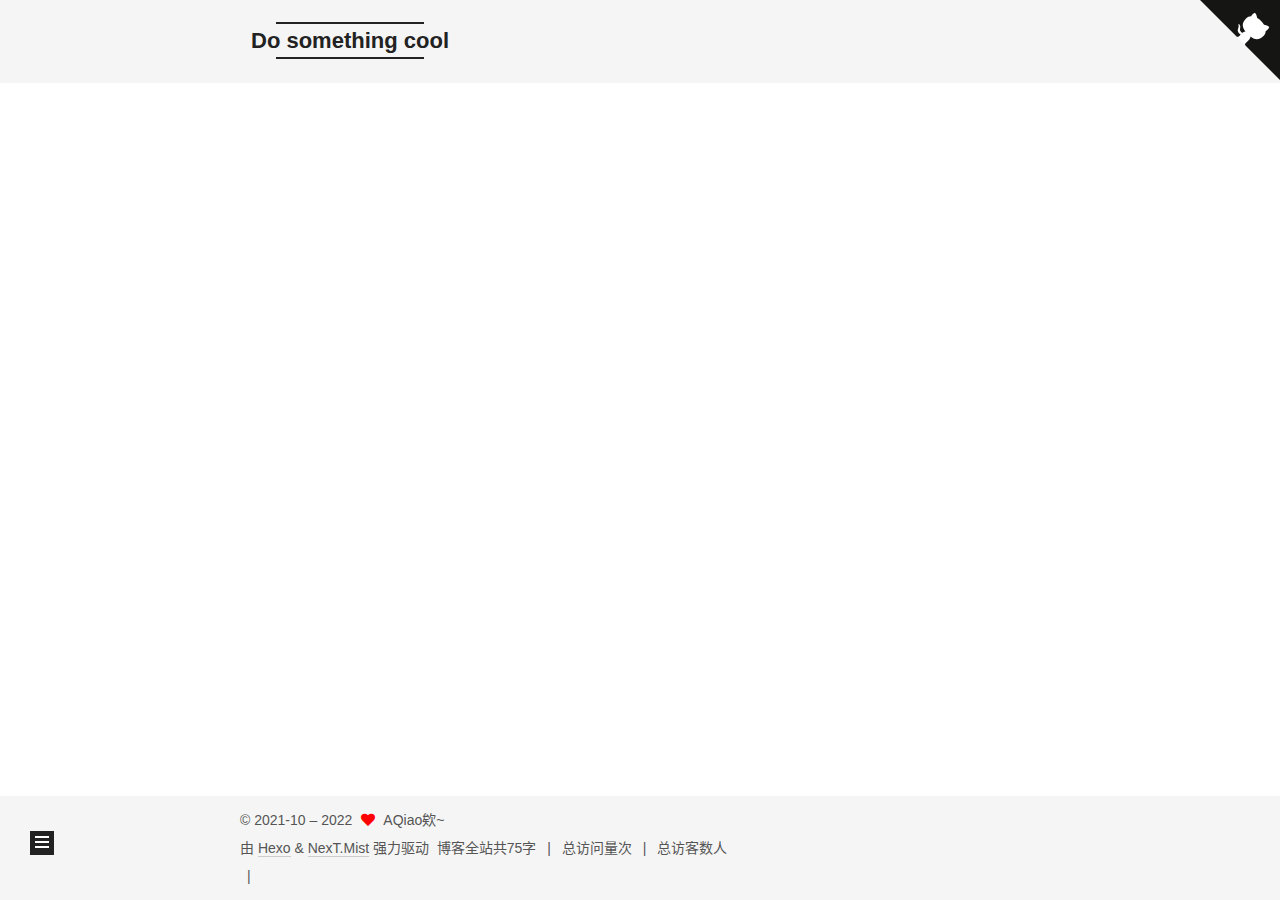
==== commit 5f44d39d: "Site updated: 2022-08-11 16:07:46" ====
--- a/about/index.html
+++ b/about/index.html
@@ -19,7 +19,7 @@
 
 <script id="hexo-configurations">
     var NexT = window.NexT || {};
-    var CONFIG = {"hostname":"example.com","root":"/","scheme":"Mist","version":"7.8.0","exturl":false,"sidebar":{"position":"left","display":"post","padding":18,"offset":12,"onmobile":false},"copycode":{"enable":false,"show_result":false,"style":null},"back2top":{"enable":true,"sidebar":false,"scrollpercent":false},"bookmark":{"enable":false,"color":"#222","save":"auto"},"fancybox":false,"mediumzoom":false,"lazyload":false,"pangu":false,"comments":{"style":"tabs","active":null,"storage":true,"lazyload":false,"nav":null},"algolia":{"hits":{"per_page":10},"labels":{"input_placeholder":"Search for Posts","hits_empty":"We didn't find any results for the search: ${query}","hits_stats":"${hits} results found in ${time} ms"}},"localsearch":{"enable":true,"trigger":"manual","top_n_per_article":1,"unescape":false,"preload":false},"motion":{"enable":true,"async":false,"transition":{"post_block":"fadeIn","post_header":"slideDownIn","post_body":"slideDownIn","coll_header":"slideLeftIn","sidebar":"slideUpIn"}}};
+    var CONFIG = {"hostname":"example.com","root":"/","scheme":"Mist","version":"7.8.0","exturl":false,"sidebar":{"position":"left","display":"post","padding":18,"offset":12,"onmobile":false},"copycode":{"enable":false,"show_result":false,"style":null},"back2top":{"enable":true,"sidebar":false,"scrollpercent":false},"bookmark":{"enable":false,"color":"#222","save":"auto"},"fancybox":false,"mediumzoom":false,"lazyload":false,"pangu":false,"comments":{"style":"tabs","active":null,"storage":true,"lazyload":false,"nav":null},"algolia":{"hits":{"per_page":10},"labels":{"input_placeholder":"Search for Posts","hits_empty":"We didn't find any results for the search: ${query}","hits_stats":"${hits} results found in ${time} ms"}},"localsearch":{"enable":false,"trigger":"auto","top_n_per_article":1,"unescape":false,"preload":false},"motion":{"enable":true,"async":false,"transition":{"post_block":"fadeIn","post_header":"slideDownIn","post_body":"slideDownIn","coll_header":"slideLeftIn","sidebar":"slideUpIn"}}};
   </script>
 
   <meta name="description" content="日復一日也會有新的快樂">
@@ -110,7 +110,6 @@
 
   <div class="site-nav-right">
     <div class="toggle popup-trigger">
-        <i class="fa fa-search fa-fw fa-lg"></i>
     </div>
   </div>
 </div>
@@ -155,38 +154,11 @@
     <a href="/resources/" rel="section"><i class="fa fa-download fa-fw"></i>资源</a>
 
   </li>
-      <li class="menu-item menu-item-search">
-        <a role="button" class="popup-trigger"><i class="fa fa-search fa-fw"></i>搜索
-        </a>
-      </li>
   </ul>
 </nav>
 
 
 
-  <div class="search-pop-overlay">
-    <div class="popup search-popup">
-        <div class="search-header">
-  <span class="search-icon">
-    <i class="fa fa-search"></i>
-  </span>
-  <div class="search-input-container">
-    <input autocomplete="off" autocapitalize="off"
-           placeholder="搜索..." spellcheck="false"
-           type="search" class="search-input">
-  </div>
-  <span class="popup-btn-close">
-    <i class="fa fa-times-circle"></i>
-  </span>
-</div>
-<div id="search-result">
-  <div id="no-result">
-    <i class="fa fa-spinner fa-pulse fa-5x fa-fw"></i>
-  </div>
-</div>
-
-    </div>
-  </div>
 
 </div>
     </header>
@@ -456,10 +428,6 @@
 
 
 
-  
-<script src="/js/local-search.js"></script>
-
-
 
 
 
--- a/css/main.css
+++ b/css/main.css
@@ -1175,7 +1175,7 @@
 }
 .links-of-author a::before,
 .links-of-author span.exturl::before {
-  background: #f5ff69;
+  background: #2a25a2;
   border-radius: 50%;
   content: ' ';
   display: inline-block;
@@ -2211,106 +2211,6 @@
 .tag-cloud a:hover {
   color: var(--link-hover-color) !important;
 }
-.search-pop-overlay {
-  background: rgba(0,0,0,0);
-  height: 100%;
-  left: 0;
-  position: fixed;
-  top: 0;
-  transition: visibility 0s linear 0.2s, background 0.2s;
-  visibility: hidden;
-  width: 100%;
-  z-index: 1400;
-}
-.search-pop-overlay.search-active {
-  background: rgba(0,0,0,0.3);
-  transition: background 0.2s;
-  visibility: visible;
-}
-.search-popup {
-  background: var(--card-bg-color);
-  border-radius: 5px;
-  height: 80%;
-  left: calc(50% - 350px);
-  position: fixed;
-  top: 10%;
-  transform: scale(0);
-  transition: transform 0.2s;
-  width: 700px;
-  z-index: 1500;
-}
-.search-active .search-popup {
-  transform: scale(1);
-}
-@media (max-width: 767px) {
-  .search-popup {
-    border-radius: 0;
-    height: 100%;
-    left: 0;
-    margin: 0;
-    top: 0;
-    width: 100%;
-  }
-}
-.search-popup .search-icon,
-.search-popup .popup-btn-close {
-  color: #999;
-  font-size: 18px;
-  padding: 0 10px;
-}
-.search-popup .popup-btn-close {
-  cursor: pointer;
-}
-.search-popup .popup-btn-close:hover .fa {
-  color: #222;
-}
-.search-popup .search-header {
-  background: #eee;
-  border-top-left-radius: 5px;
-  border-top-right-radius: 5px;
-  display: flex;
-  padding: 5px;
-}
-.search-popup input.search-input {
-  background: transparent;
-  border: 0;
-  outline: 0;
-  width: 100%;
-}
-.search-popup input.search-input::-webkit-search-cancel-button {
-  display: none;
-}
-.search-popup .search-input-container {
-  flex-grow: 1;
-  padding: 2px;
-}
-.search-popup ul.search-result-list {
-  margin: 0 5px;
-  padding: 0;
-  width: 100%;
-}
-.search-popup p.search-result {
-  border-bottom: 1px dashed #ccc;
-  padding: 5px 0;
-}
-.search-popup a.search-result-title {
-  font-weight: bold;
-}
-.search-popup .search-keyword {
-  border-bottom: 1px dashed #ff2a2a;
-  color: #ff2a2a;
-  font-weight: bold;
-}
-.search-popup #search-result {
-  display: flex;
-  height: calc(100% - 55px);
-  overflow: auto;
-  padding: 5px 25px;
-}
-.search-popup #no-result {
-  color: #ccc;
-  margin: auto;
-}
 hr {
   height: 2px;
   margin: 20px 0;
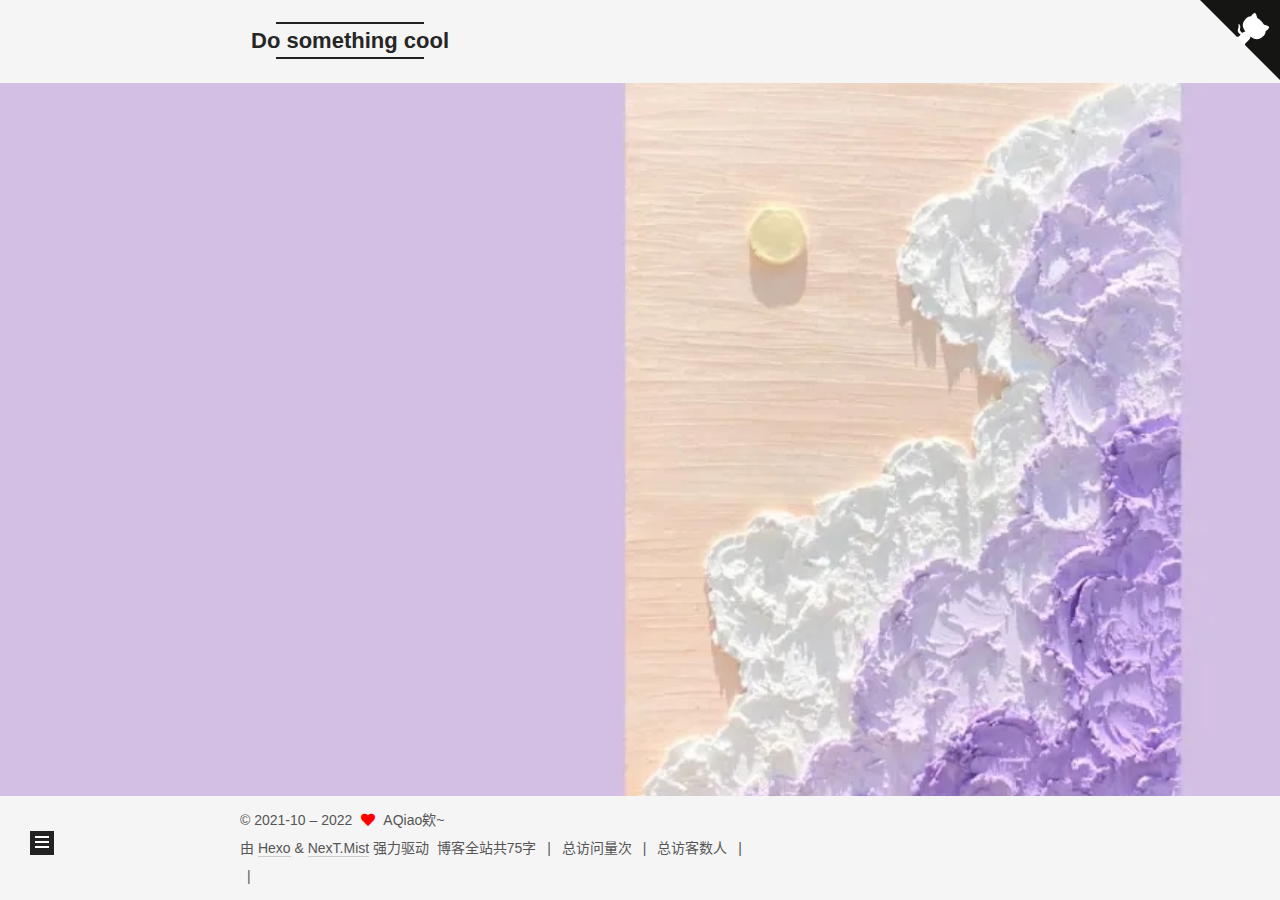
==== commit 203d00cd: "Site updated: 2022-08-11 16:54:42" ====
--- a/about/index.html
+++ b/about/index.html
@@ -344,10 +344,12 @@
 
 
     <script async src="//dn-lbstatics.qbox.me/busuanzi/2.3/busuanzi.pure.mini.js"></script>
+
     <span class="post-meta-divider">|</span>
     <span id="busuanzi_container_site_pv">总访问量<span id="busuanzi_value_site_pv"></span>次</span>
     <span class="post-meta-divider">|</span>
     <span id="busuanzi_container_site_uv">总访客数<span id="busuanzi_value_site_uv"></span>人</span>
+    <span class="post-meta-divider">|</span>
 <!-- 不蒜子计数初始值纠正 -->
 <script>
 $(document).ready(function() {
--- a/css/main.css
+++ b/css/main.css
@@ -1175,7 +1175,7 @@
 }
 .links-of-author a::before,
 .links-of-author span.exturl::before {
-  background: #2a25a2;
+  background: #50ffff;
   border-radius: 50%;
   content: ' ';
   display: inline-block;
@@ -2453,7 +2453,7 @@
   display: inline-block;
 }
 body {
-  background: url("/themes/next/source/images/background.png");
+  background: url("/images/background.png");
   background-size: cover;
   background-repeat: no-repeat;
   background-attachment: fixed;
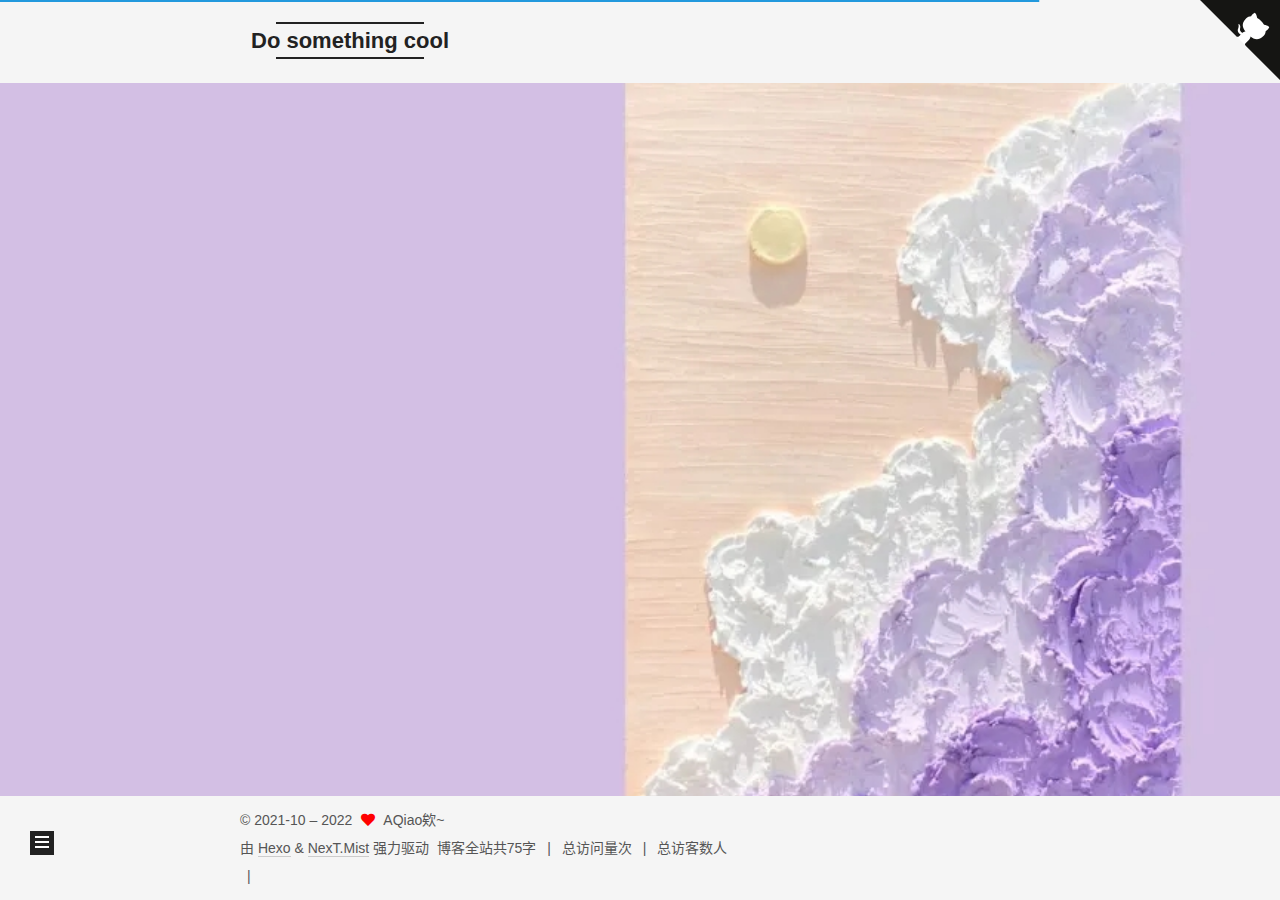
==== commit e194ebfb: "Site updated: 2022-08-11 16:59:53" ====
--- a/about/index.html
+++ b/about/index.html
@@ -349,8 +349,6 @@
     <span id="busuanzi_container_site_pv">总访问量<span id="busuanzi_value_site_pv"></span>次</span>
     <span class="post-meta-divider">|</span>
     <span id="busuanzi_container_site_uv">总访客数<span id="busuanzi_value_site_uv"></span>人</span>
-    <span class="post-meta-divider">|</span>
-<!-- 不蒜子计数初始值纠正 -->
 <script>
 $(document).ready(function() {
 
@@ -374,6 +372,7 @@
 </script> 
 
 
+
         
 <div class="busuanzi-count">
   <script async src="https://busuanzi.ibruce.info/busuanzi/2.3/busuanzi.pure.mini.js"></script>
--- a/css/main.css
+++ b/css/main.css
@@ -1175,7 +1175,7 @@
 }
 .links-of-author a::before,
 .links-of-author span.exturl::before {
-  background: #50ffff;
+  background: #c4c2a7;
   border-radius: 50%;
   content: ' ';
   display: inline-block;
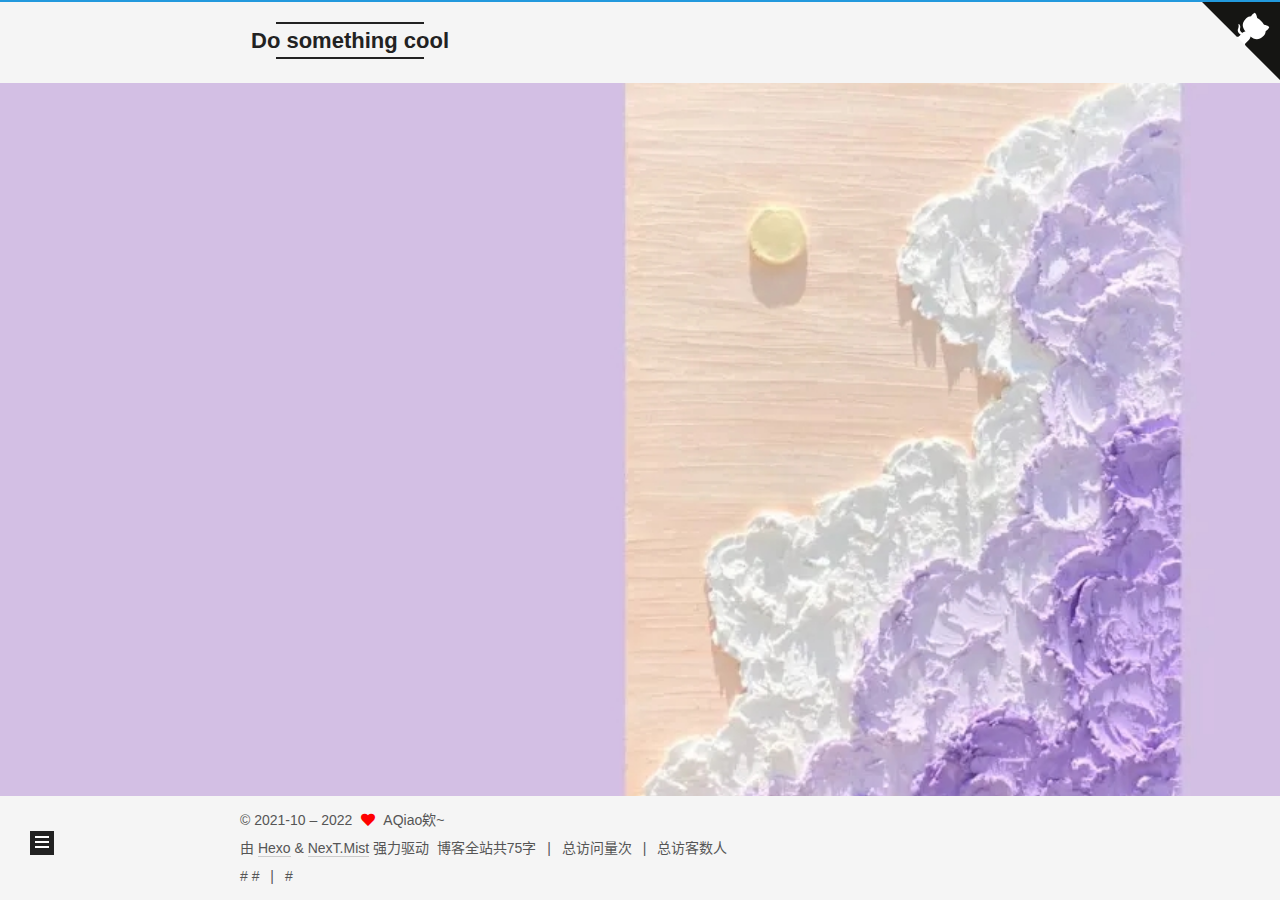
==== commit e487f440: "Site updated: 2022-08-11 17:10:13" ====
--- a/about/index.html
+++ b/about/index.html
@@ -384,7 +384,10 @@
         <span id="busuanzi_value_site_uv"></span>
       </span>
     </span>
-    <span class="post-meta-divider">|</span>
+
+#
+   # <span class="post-meta-divider">|</span>
+#
     <span class="post-meta-item" id="busuanzi_container_site_pv" style="display: none;">
       <span class="post-meta-item-icon">
         <i class="fa fa-eye"></i>
--- a/css/main.css
+++ b/css/main.css
@@ -1175,7 +1175,7 @@
 }
 .links-of-author a::before,
 .links-of-author span.exturl::before {
-  background: #c4c2a7;
+  background: #cb3687;
   border-radius: 50%;
   content: ' ';
   display: inline-block;
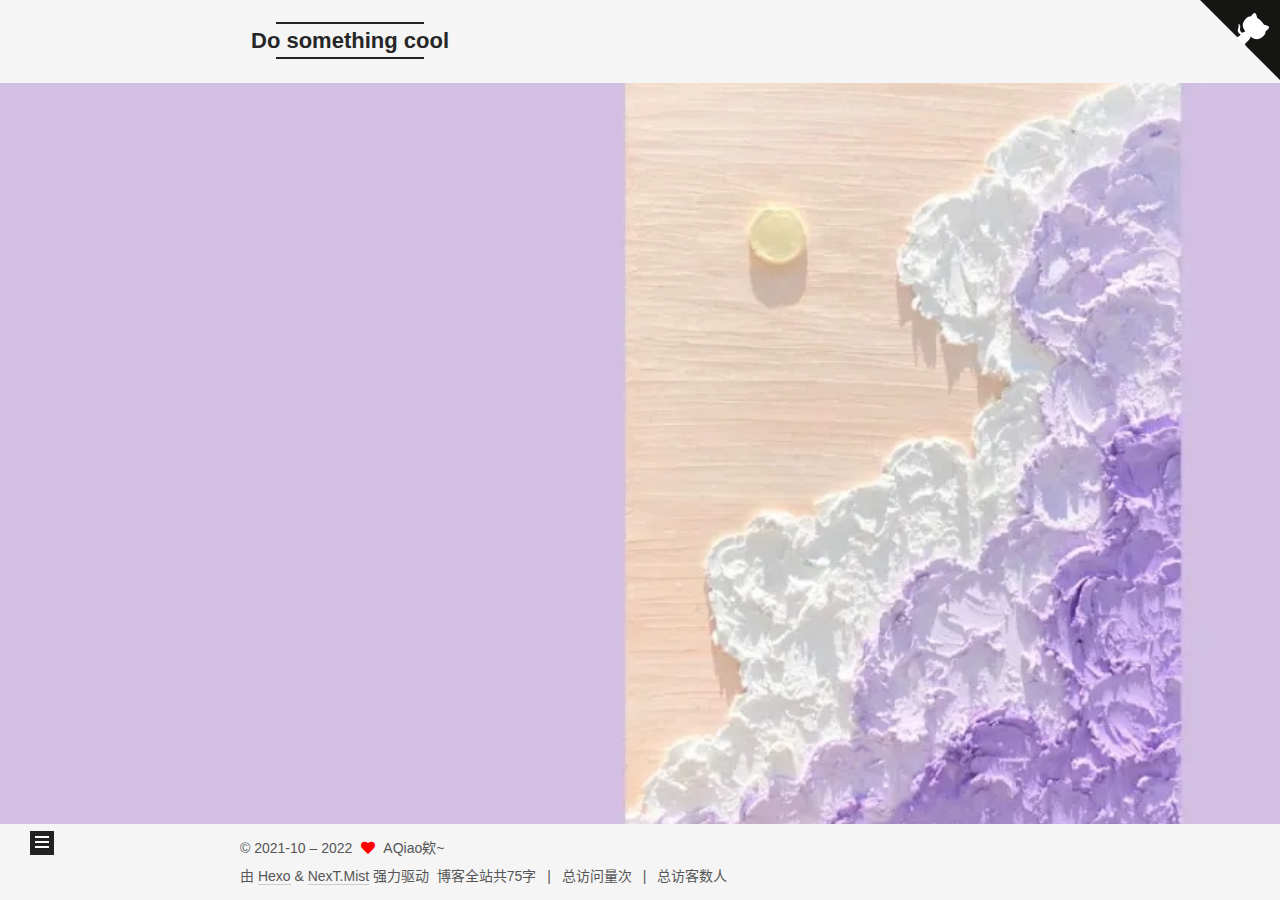
==== commit 7f95dfd7: "Site updated: 2022-08-11 17:11:47" ====
--- a/about/index.html
+++ b/about/index.html
@@ -384,10 +384,6 @@
         <span id="busuanzi_value_site_uv"></span>
       </span>
     </span>
-
-#
-   # <span class="post-meta-divider">|</span>
-#
     <span class="post-meta-item" id="busuanzi_container_site_pv" style="display: none;">
       <span class="post-meta-item-icon">
         <i class="fa fa-eye"></i>
--- a/css/main.css
+++ b/css/main.css
@@ -1175,7 +1175,7 @@
 }
 .links-of-author a::before,
 .links-of-author span.exturl::before {
-  background: #cb3687;
+  background: #ffff3c;
   border-radius: 50%;
   content: ' ';
   display: inline-block;
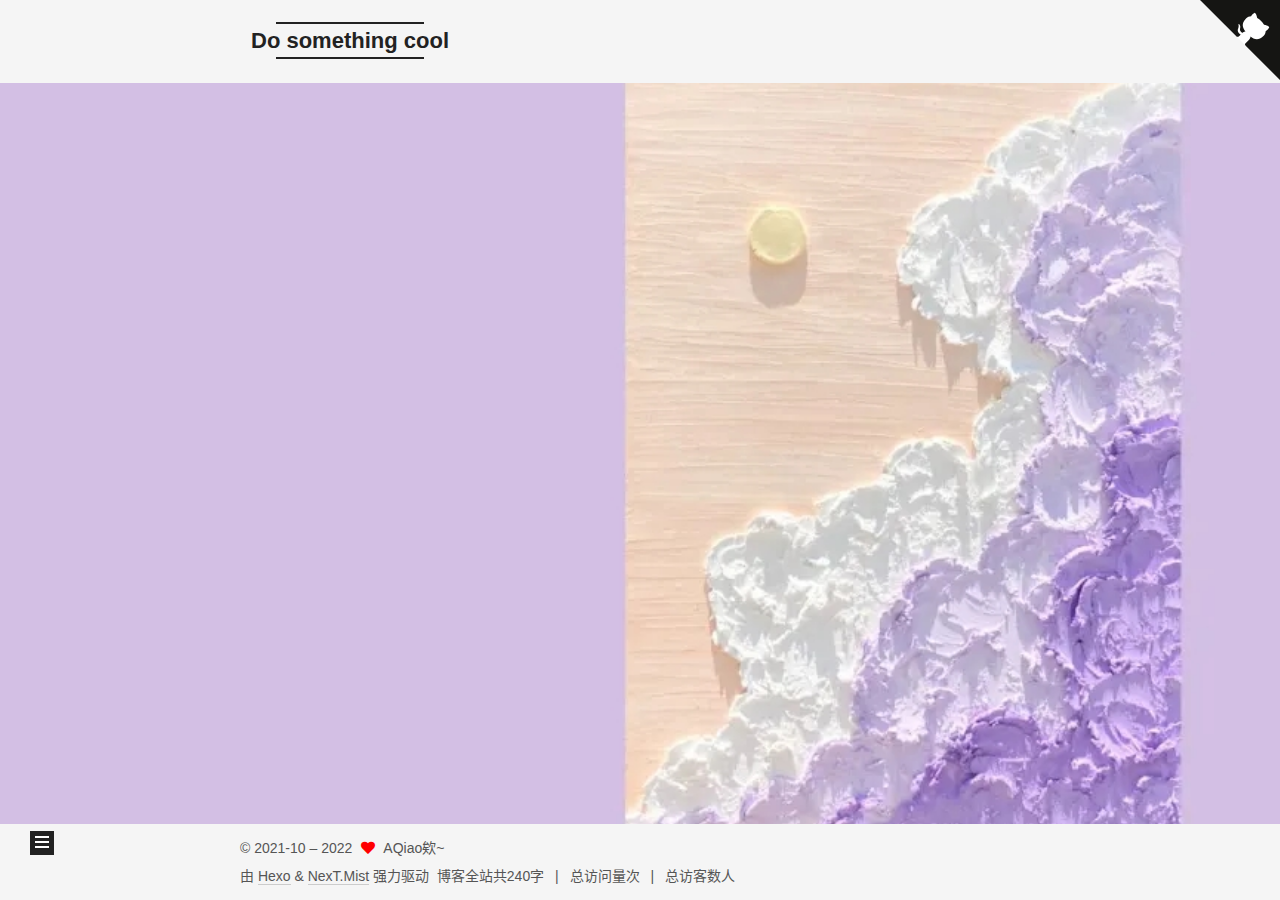
==== commit 91064a87: "Site updated: 2022-08-21 10:32:41" ====
--- a/about/index.html
+++ b/about/index.html
@@ -276,7 +276,7 @@
       <div class="site-state-item site-state-posts">
           <a href="/archives/">
         
-          <span class="site-state-item-count">1</span>
+          <span class="site-state-item-count">2</span>
           <span class="site-state-item-name">日志</span>
         </a>
       </div>
@@ -339,7 +339,7 @@
 
 <div class="theme-info">
   <div class="powered-by"></div>
-  <span class="post-count">博客全站共75字</span>
+  <span class="post-count">博客全站共240字</span>
 </div>
 
 
